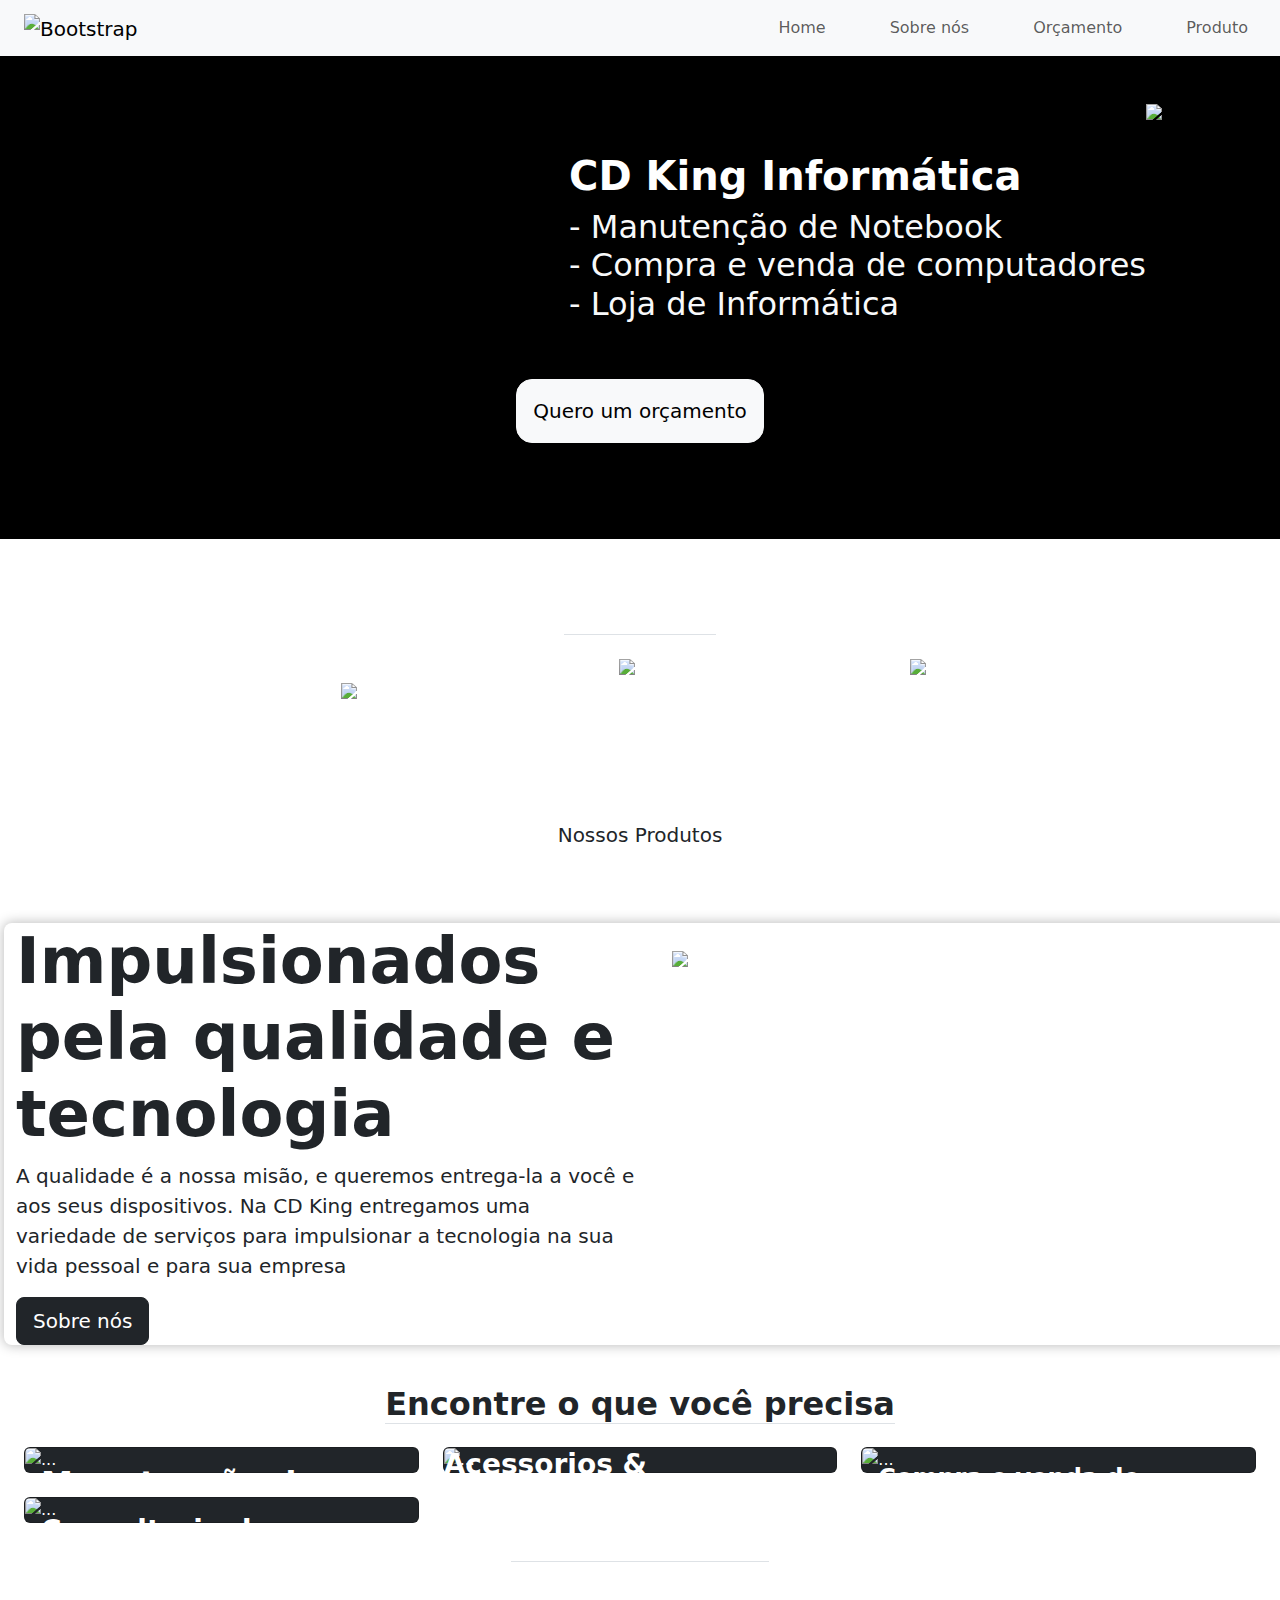
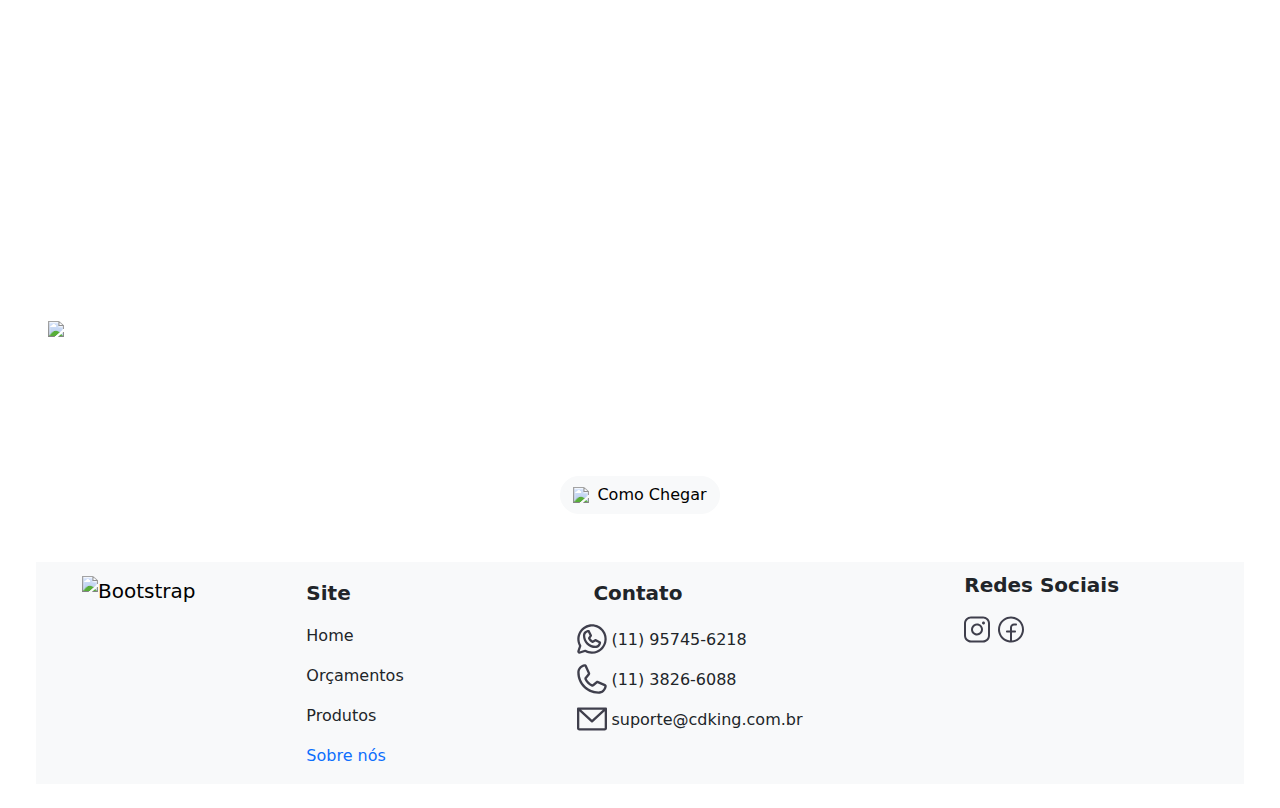
==== index.html @ e88d3cb9 "Ajustes Finos" ====
<!DOCTYPE html>
<html lang="pt-br">

<head>
  <meta charset="UTF-8" />
  <meta name="viewport" content="width=device-width, initial-scale=1.0" />
  <link rel="preconnect" href="https://fonts.googleapis.com" />
  <link rel="preconnect" href="https://fonts.gstatic.com" crossorigin />


  <meta name="author" content="AM2S Soluções em Tecnologia" />
  <meta name="robots" content="index, follow" />
  <meta name="description"
    content="Assistência técnica especializada, venda e troca de computadores, desktops, hardware e acessórios. Encontre a tecnologia que você precisa" />
  <title>CD King | Assistência Técnica e Venda de Computadores</title>

  <link href="https://fonts.googleapis.com/css2?family=Poppins:wght@300;400;600&display=swap" rel="stylesheet" />
  <link href="https://cdn.jsdelivr.net/npm/bootstrap@5.3.3/dist/css/bootstrap.min.css" rel="stylesheet"
    integrity="sha384-QWTKZyjpPEjISv5WaRU9OFeRpok6YctnYmDr5pNlyT2bRjXh0JMhjY6hW+ALEwIH" crossorigin="anonymous" />
  <link rel="stylesheet" href="styles.css" />
  <script type="application/ld+json">
      {
        "@context": "http://schema.org/",
        "@type": "LocalBusiness",
        "name": "CD King Informática",
        "image": "",
        "url": "www.cdking.com.br",
        "telephone": "(11) 95745-6218",
        "address": {
          "@type": "PostalAddress",
          "streetAddress": "R. Dr. Albuquerque Lins,1105",
          "addressLocality": "São Paulo",
          "addressRegion": "SP",
          "postalCode": " 01230-001",
          "addressCountry": "Brazil"
        },
        "openingHoursSpecification": [
          {
            "@type": "OpeningHoursSpecification",
            "dayOfWeek": [
              "Monday",
              "Tuesday",
              "Wednesday",
              "Thursday",
              "Friday"
            ],
            "opens": "08:00",
            "closes": "18:00"
          }
        ]
      }
    </script>
</head>

<body>
  <header>
    <nav class=" container-fluid navbar navbar-expand-lg bg-body-tertiary">
      <div class="container-fluid">
        <div class="container">
          <a class="navbar-brand" href="/">
            <img src="assets\header\Imagem3-1.webp" alt="Bootstrap" width="70" />
          </a>
        </div>
        <button class="navbar-toggler" type="button" data-bs-toggle="collapse" data-bs-target="#navbarNav"
          aria-controls="navbarNav" aria-expanded="false" aria-label="Toggle navigation">
          <span class="navbar-toggler-icon"></span>
        </button>
        <div class="collapse navbar-collapse container-fluid align-items-end justify-content-end" id="navbarNav">
          <ul class="navbar-nav gap-5">
            <li class="nav-item">
              <a class="nav-link" aria-current="page" href="/">Home</a>
            </li>
            <li class="nav-item">
              <a class="nav-link" href="/sobre">Sobre nós</a>
            </li>
            <li class="nav-item">
              <a class="nav-link" href="/orcamento">Orçamento</a>
            </li>
            <li class="nav-item">
              <a class="nav-link" href="/produto">Produto</a>
            </li>
          </ul>
        </div>
      </div>
    </nav>
  </header>
  <main class="container-fluid p-0">
    <div class="container-fluid bg-black opacity-70 p-0">
      <div id="initial-banner" class="bg-image container-fluid "
        style="background-image: url('assets/Home/BannerInicialHome/bannerInicial.webp');">
        <div class="container d-flex justify-content-center align-items-center flex-column text-white  p-5">
          <div class="d-flex ms-5 align-self-end">
            <div id="initial-banner-text" class="d-flex align-items-start flex-column mt-5 ">
              <h1 class="fw-bold"><strong>CD King Informática </strong></h1>
              <h2 class="text-light fw-light">
                - Manutenção de Notebook <br />
                - Compra e venda de computadores <br />
                - Loja de Informática
              </h2>
            </div>
            <img src="assets\Home\BannerInicialHome\Since.svg" class="img-fluid"></svg>
          </div>
          <button class="btn btn-light btn-lg p-3 rounded-4 m-5">Quero um orçamento</button>
        </div>
      </div>
    </div>
    <div id="banner-nossos-produtos" class="container-fluid bg-grey-base p-5">
      <div class="container-fluid d-flex flex-column gap-4 align-items-center justify-content-center">
        <div class="container d-flex align-items-center justify-content-center">
          <div class="border-red border-bottom  ">
            <h2 class="fw-bold text-white">Serviços</h2>
          </div>
        </div>
        <div class="container w-75 d-flex align-items-end justify-content-around">
          <div class="card-size text-center">
            <img src="/assets/Home/Servicos/Computador.webp" class=" img-fluid mb-4">
            <p class="text-white">Manutenção de computadores e desktops </p>
          </div>
          <div class="card-size text-center">
            <img src="/assets/Home/Servicos/Sacola.svg" class="img-fluid mb-4">
            <p class="mt-4 text-white">Compra e venda de computadores e desktops</p>
          </div>
          <div class="card-size text-center">
            <img src="/assets/Home/Servicos/Livro.svg" class="img-fluid mb-4 ">
            <p class="mt-4 text-white">Compra e venda de computadores e desktops</p>
          </div>
        </div>
        <button class="btn custom-btn-primary btn-lg">Nossos Produtos</button>
      </div>
    </div>
    <div class="container-fluid p-3 pe-0">
      <div class="row rounded-3 " style="box-shadow:0px 0px 11.4px 1px rgba(0, 0, 0, 0.25);">
        <div class="col-6 align-content-center">
          <h2 class="fw-bold display-3">Impulsionados pela <strong class="color-red">qualidade</strong> e <strong
              class="color-red">tecnologia</strong></h2>
          <p class="fs-5">A qualidade é a nossa misão, e queremos entrega-la a você e aos seus dispositivos. Na CD King
            entregamos uma variedade de serviços para impulsionar a tecnologia na sua vida pessoal e para sua empresa
          </p>
          <button class="btn btn-dark rounded-3 btn-lg">Sobre nós</button>
        </div>
        <div class="col-6">
          <div class="container pt-4 pb-4 pe-0">
            <img class="img-fluid" src="assets\Home\ImpulsionadosBanner\Banner2Picture.png" />
          </div>
        </div>
      </div>
    </div>

    <div class="container-fluid p-4">
      <div class="row justify-content-center">
        <div class="col mx-auto align-self-center text-center ">
          <h2 class="fw-bold text-dark border-red border-bottom d-inline ">Encontre o que você precisa</h2>
        </div>
      </div>
      <div class="row row-cols-3 mt-4">

        <div class="col-4">
          <div class="card text-bg-dark">
            <img src="assets/Home/EncontreServico/Rectangle-3.webp" class="card-img " alt="...">
            <div class="card-img-overlay">
              <h5 class="card-title fs-2 fw-bold">Manutenção de notebook & Desktops</h5>
            </div>
          </div>
        </div>
        <div class="col-4">
          <div class="card text-bg-dark">
            <img src="assets/Home/EncontreServico/Rectangle-4.webp" class="card-img" alt="...">
            <div class="card-img-overlay align-content-center p-0">
              <h5 class="card-title fs-3 fw-bold color-red">Acessorios & Supimentos</h5>
            </div>
          </div>
        </div>
        <div class="col-4">
          <div class="card text-bg-dark">
            <img src="assets/Home/EncontreServico/Rectangle-5.webp" class="card-img" alt="...">
            <div class="card-img-overlay">
              <div class="card-img-overlay w-75">
                <h5 class="card-title fs-4 fw-bold">Compra e venda de Notebooks &
                  Desktops </h5>
              </div>
            </div>
          </div>
        </div>
        <div class="col-4 mt-4">
          <div class="card text-bg-dark">
            <img src="assets/Home/EncontreServico/Rectangle-6.webp" class="card-img" alt="...">
            <div class="card-img-overlay">
              <div class="card-img-overlay">
                <h5 class="card-title fs-3 fw-bold">Consultoria de tecnologia</h5>
              </div>
            </div>
          </div>
        </div>
      </div>
      <div class="container-fluid bg-grey-base">
        <div class="row justify-content-center">
          <div class="col-12 mx-auto align-self-center text-center ">
            <h2 class="fw-bold text-white border-red border-bottom d-inline ">Onde Estamos</h2>
          </div>
          <div class="row mt-5 ">
            <div class="col align-content-center">
              <h5 class="text-white display-6 fw-semibold">R. Dr. Albuquerque Lins, 1105 - Higienópolis
                São Paulo - SP, 01230-00</h5>
              <p class="text-white fw-semibold ">Referência: Na frente da academia Competition</p>
              <div class="d-inline-flex align-items-center justify-items-center text-center">
                <img class="img-fluid" src="assets/Home/OndeEstamos/Vector.svg" />
                <p class="text-white m-auto ms-2 fw-semibold">Temos vagas para <strong class=" color-red">Estacionamento</strong>
                </p>
              </div>
            </div>
            <div class="col d-flex align-content-center justify-content-center map-responsive">
              <iframe
                  src="https://www.google.com/maps/embed?pb=!1m18!1m12!1m3!1d3657.799441128993!2d-46.66061112627957!3d-23.53971486079417!2m3!1f0!2f0!3f0!3m2!1i1024!2i768!4f13.1!3m3!1m2!1s0x94ce583c5328af01%3A0x19d1686265028795!2sCD%20King%20Informatica!5e0!3m2!1spt-BR!2sbr!4v1716839564352!5m2!1spt-BR!2sbr"
                  width="600" height="450" style="border:0;" allowfullscreen="" loading="lazy"
                  referrerpolicy="no-referrer-when-downgrade"></iframe>
            </div>
          </div>
          <div class="row mt-3">
            <div class="col d-flex align-content-center justify-content-center mb-5">
              <button class="btn btn-light rounded-5 "> 
                <img class="me-2 img-fluid" src="assets/Home/OndeEstamos/pngwing 1.svg"/>Como Chegar</button>
            </div>
          </div>
        </div>
      </div>
      <footer class="container-fluid">
        <nav class=" container-fluid navbar navbar-expand-lg bg-body-tertiary">
          <div class="container-fluid">
            <div class="container d-flex">
              <a class="navbar-brand" href="/">
                <img class="img-fluid" src="assets\header\Imagem3-1.webp" alt="Bootstrap" width="200" />
              </a>
              <ul class="nav flex-column mx-auto">
                <li class="nav-item">
                  <a class="nav-link disabled fw-bold fs-5 text-dark" aria-current="page">Site</a>
                </li>
                <li class="nav-item">
                  <a class="nav-link  text-dark" aria-current="page" href="#">Home</a>
                </li>
                <li class="nav-item">
                  <a class="nav-link text-dark" href="#">Orçamentos</a>
                </li>
                <li class="nav-item">
                  <a class="nav-link text-dark" href="#">Produtos</a>
                </li>
                <li class="nav-item">
                  <a class="nav-link " aria-disabled="true">Sobre nós</a>
                </li>
              </ul>
              <ul class="nav flex-column mx-auto">
                <li class="nav-item">
                  <a class="nav-link disabled fw-bold fs-5 text-dark" aria-current="page">Contato</a>
                </li>
                <li class="nav-item text-start d-flex mt-2">
                  <svg width="30" height="30" viewBox="0 0 56 57" fill="none" xmlns="http://www.w3.org/2000/svg">
                    <path d="M44.0511 33.0338L35.4349 28.7262C35.0957 28.5572 34.718 28.4806 34.3398 28.5043C33.9616 28.5279 33.5963 28.6509 33.2808 28.8608L29.3255 31.4992C27.5097 30.5012 26.0155 29.0071 25.0174 27.1915L27.6561 23.2365C27.866 22.9211 27.989 22.5559 28.0126 22.1777C28.0363 21.7995 27.9597 21.4218 27.7907 21.0827L23.4826 12.4673C23.304 12.1067 23.028 11.8034 22.6859 11.5916C22.3437 11.3799 21.949 11.2682 21.5466 11.2692C18.6902 11.2692 15.9507 12.4038 13.9309 14.4235C11.9111 16.4431 10.7764 19.1823 10.7764 22.0385C10.7835 28.3199 13.2822 34.342 17.7242 38.7836C22.1663 43.2252 28.189 45.7236 34.471 45.7308C35.8853 45.7308 37.2859 45.4522 38.5926 44.911C39.8993 44.3698 41.0866 43.5766 42.0867 42.5765C43.0868 41.5765 43.8801 40.3893 44.4214 39.0827C44.9626 37.7762 45.2412 36.3758 45.2412 34.9615C45.2415 34.5614 45.1303 34.1691 44.9201 33.8286C44.7099 33.4881 44.409 33.2129 44.0511 33.0338ZM34.471 41.4231C29.3311 41.4174 24.4034 39.3732 20.7689 35.7392C17.1345 32.1051 15.0902 27.1778 15.0845 22.0385C15.0841 20.5446 15.6014 19.0967 16.5483 17.9412C17.4953 16.7857 18.8134 15.994 20.2784 15.7008L23.3695 21.8931L20.7389 25.8077C20.5423 26.1025 20.4215 26.4413 20.3872 26.794C20.3529 27.1467 20.4062 27.5024 20.5423 27.8296C22.0835 31.4922 24.9975 34.4059 28.6604 35.9469C28.9886 36.0891 29.347 36.1472 29.7034 36.1162C30.0597 36.0852 30.4027 35.966 30.7014 35.7692L34.6352 33.1469L40.8281 36.2377C40.5326 37.7042 39.7374 39.0228 38.578 39.9685C37.4187 40.9141 35.9671 41.4282 34.471 41.4231ZM28.0088 0.500001C23.1742 0.498946 18.4217 1.74947 14.2138 4.12985C10.006 6.51023 6.48617 9.93937 3.99696 14.0835C1.50775 18.2276 0.133959 22.9456 0.00931074 27.7781C-0.115338 32.6106 1.0134 37.3931 3.28566 41.66L0.229595 50.8273C-0.0235474 51.5863 -0.0602843 52.4008 0.123502 53.1795C0.307289 53.9582 0.704336 54.6703 1.27014 55.2361C1.83595 55.8018 2.54815 56.1989 3.32693 56.3826C4.1057 56.5664 4.92028 56.5297 5.67935 56.2765L14.8475 53.2208C18.603 55.2181 22.7643 56.3336 27.0153 56.4828C31.2664 56.6319 35.4956 55.8108 39.3818 54.0816C43.2681 52.3524 46.7094 49.7607 49.4443 46.5031C52.1793 43.2456 54.1362 39.4079 55.1664 35.2812C56.1965 31.1546 56.273 26.8475 55.3899 22.6869C54.5067 18.5263 52.6873 14.6215 50.0696 11.269C47.4519 7.91649 44.1048 5.20432 40.2823 3.33838C36.4599 1.47243 32.2625 0.501745 28.0088 0.500001ZM28.0088 52.1923C23.8433 52.1951 19.751 51.0983 16.1454 49.0127C15.8814 48.8596 15.5879 48.7644 15.2843 48.7333C14.9807 48.7022 14.674 48.7359 14.3844 48.8323L4.31422 52.1923L7.67185 42.1231C7.76863 41.8337 7.80284 41.5271 7.7722 41.2236C7.74157 40.9201 7.64679 40.6265 7.49414 40.3623C4.88227 35.8471 3.83362 30.5962 4.51085 25.4242C5.18809 20.2522 7.55336 15.4483 11.2397 11.7576C14.9261 8.06691 19.7275 5.6958 24.8991 5.0121C30.0708 4.3284 35.3235 5.37032 39.8424 7.97623C44.3614 10.5821 47.894 14.6064 49.8922 19.4246C51.8905 24.2429 52.2426 29.5859 50.8941 34.6247C49.5455 39.6635 46.5717 44.1165 42.4338 47.2929C38.296 50.4693 33.2254 52.1915 28.0088 52.1923Z" fill="#3F3F4C"/>
                    </svg>
                  <a class="nav-link text-dark p-1 " aria-current="page" href="#">
                      (11) 95745-6218                     
                  </a>
                </li>
                <li class="nav-item text-start d-flex mt-2">
                  <svg width="30" height="30" viewBox="0 0 56 57" fill="none" xmlns="http://www.w3.org/2000/svg">
                    <path d="M53.304 38.1485L40.1131 32.2377L40.0767 32.2209C39.3919 31.928 38.6449 31.8104 37.9032 31.8789C37.1616 31.9473 36.4487 32.1996 35.8291 32.6129C35.7561 32.661 35.686 32.7134 35.6191 32.7697L28.8038 38.5797C24.4862 36.4825 20.0286 32.0585 17.9314 27.7968L23.7498 20.878C23.8058 20.808 23.859 20.738 23.9094 20.6624C24.3138 20.0444 24.5592 19.3361 24.6236 18.6004C24.6881 17.8647 24.5697 17.1244 24.279 16.4455V16.4119L18.3514 3.19865C17.967 2.31179 17.3062 1.573 16.4675 1.09259C15.6288 0.612168 14.6572 0.415883 13.6977 0.533034C9.90361 1.0323 6.42097 2.8956 3.90027 5.77494C1.37956 8.65427 -0.00683466 12.3527 2.53364e-05 16.1795C2.53364e-05 38.4117 18.0882 56.4998 40.3203 56.4998C44.1471 56.5067 47.8456 55.1203 50.7249 52.5996C53.6043 50.0789 55.4676 46.5962 55.9668 42.8021C56.0842 41.843 55.8883 40.8717 55.4084 40.033C54.9285 39.1943 54.1903 38.5333 53.304 38.1485ZM40.3203 52.0198C30.8181 52.0094 21.708 48.2301 14.9889 41.511C8.26978 34.7919 4.49043 25.6818 4.48006 16.1795C4.46952 13.4453 5.45461 10.8007 7.25134 8.73963C9.04807 6.67857 11.5336 5.34197 14.2437 4.97947C14.2426 4.99064 14.2426 5.00189 14.2437 5.01307L20.1238 18.1732L14.3361 25.1004C14.2774 25.168 14.224 25.2401 14.1765 25.316C13.7552 25.9626 13.508 26.707 13.4589 27.4772C13.4099 28.2474 13.5606 29.0172 13.8965 29.712C16.4333 34.9005 21.661 40.0889 26.9054 42.6229C27.6053 42.9557 28.3796 43.1012 29.1526 43.0453C29.9255 42.9893 30.6708 42.7338 31.3154 42.3037C31.3873 42.2553 31.4565 42.203 31.5227 42.1469L38.3295 36.3397L51.4896 42.2337C51.4896 42.2337 51.512 42.2337 51.5204 42.2337C51.1623 44.9477 49.8277 47.4382 47.7663 49.2394C45.7048 51.0406 43.0578 52.029 40.3203 52.0198Z" fill="#3F3F4C"/>
                    </svg>
                    
                  <a class="nav-link text-dark p-1 " aria-current="page" href="#">
                    (11) 3826-6088                     
                  </a>
                </li>
                <li class="nav-item text-start d-flex mt-2">
                  <svg width="30" height="30" viewBox="0 0 56 45" fill="none" xmlns="http://www.w3.org/2000/svg">
                    <path d="M53.8462 0.961426H2.15385C1.58261 0.961426 1.03477 1.18835 0.630847 1.59227C0.226922 1.9962 0 2.54404 0 3.11527V39.7307C0 40.8731 0.453845 41.9688 1.26169 42.7767C2.06954 43.5845 3.16522 44.0384 4.30769 44.0384H51.6923C52.8348 44.0384 53.9305 43.5845 54.7383 42.7767C55.5462 41.9688 56 40.8731 56 39.7307V3.11527C56 2.54404 55.7731 1.9962 55.3692 1.59227C54.9652 1.18835 54.4174 0.961426 53.8462 0.961426ZM48.3081 5.26912L28 23.8864L7.69192 5.26912H48.3081ZM51.6923 39.7307H4.30769V8.01258L26.5435 28.396C26.9408 28.7608 27.4606 28.9632 28 28.9632C28.5394 28.9632 29.0592 28.7608 29.4565 28.396L51.6923 8.01258V39.7307Z" fill="#3F3F4C"/>
                    </svg>
                  <a class="nav-link text-dark p-1 " aria-current="page" href="#">
                    suporte@cdking.com.br                     
                  </a>
                </li>
              </ul>
              <div class="mx-auto">
                <p class="fw-bold fs-5 text-dark ">Redes Sociais</p>
                <div class="d-flex gap-2">
                  <svg width="26" height="27" viewBox="0 0 26 27" fill="none" xmlns="http://www.w3.org/2000/svg">
                    <path d="M13 7.5C11.8133 7.5 10.6533 7.85189 9.66658 8.51118C8.67988 9.17047 7.91085 10.1075 7.45672 11.2039C7.0026 12.3003 6.88378 13.5067 7.11529 14.6705C7.3468 15.8344 7.91824 16.9035 8.75736 17.7426C9.59647 18.5818 10.6656 19.1532 11.8295 19.3847C12.9933 19.6162 14.1997 19.4974 15.2961 19.0433C16.3925 18.5892 17.3295 17.8201 17.9888 16.8334C18.6481 15.8467 19 14.6867 19 13.5C18.9983 11.9092 18.3657 10.384 17.2408 9.25919C16.116 8.13433 14.5908 7.50165 13 7.5ZM13 17.5C12.2089 17.5 11.4355 17.2654 10.7777 16.8259C10.1199 16.3864 9.60723 15.7616 9.30448 15.0307C9.00173 14.2998 8.92252 13.4956 9.07686 12.7196C9.2312 11.9437 9.61216 11.231 10.1716 10.6716C10.731 10.1122 11.4437 9.7312 12.2196 9.57686C12.9956 9.42252 13.7998 9.50173 14.5307 9.80448C15.2616 10.1072 15.8864 10.6199 16.3259 11.2777C16.7654 11.9355 17 12.7089 17 13.5C17 14.5609 16.5786 15.5783 15.8284 16.3284C15.0783 17.0786 14.0609 17.5 13 17.5ZM19 0.5H7C5.14409 0.501985 3.36477 1.24012 2.05245 2.55245C0.740121 3.86477 0.00198528 5.64409 0 7.5V19.5C0.00198528 21.3559 0.740121 23.1352 2.05245 24.4476C3.36477 25.7599 5.14409 26.498 7 26.5H19C20.8559 26.498 22.6352 25.7599 23.9476 24.4476C25.2599 23.1352 25.998 21.3559 26 19.5V7.5C25.998 5.64409 25.2599 3.86477 23.9476 2.55245C22.6352 1.24012 20.8559 0.501985 19 0.5ZM24 19.5C24 20.8261 23.4732 22.0979 22.5355 23.0355C21.5979 23.9732 20.3261 24.5 19 24.5H7C5.67392 24.5 4.40215 23.9732 3.46447 23.0355C2.52678 22.0979 2 20.8261 2 19.5V7.5C2 6.17392 2.52678 4.90215 3.46447 3.96447C4.40215 3.02678 5.67392 2.5 7 2.5H19C20.3261 2.5 21.5979 3.02678 22.5355 3.96447C23.4732 4.90215 24 6.17392 24 7.5V19.5ZM21 7C21 7.29667 20.912 7.58668 20.7472 7.83335C20.5824 8.08003 20.3481 8.27229 20.074 8.38582C19.7999 8.49935 19.4983 8.52906 19.2074 8.47118C18.9164 8.4133 18.6491 8.27044 18.4393 8.06066C18.2296 7.85088 18.0867 7.58361 18.0288 7.29264C17.9709 7.00166 18.0007 6.70006 18.1142 6.42597C18.2277 6.15189 18.42 5.91762 18.6666 5.7528C18.9133 5.58797 19.2033 5.5 19.5 5.5C19.8978 5.5 20.2794 5.65804 20.5607 5.93934C20.842 6.22064 21 6.60218 21 7Z" fill="#3F3F4C"/>
                    </svg>
                    <svg width="26" height="27" viewBox="0 0 26 27" fill="none" xmlns="http://www.w3.org/2000/svg">
                      <path d="M13 0.5C10.4288 0.5 7.91543 1.26244 5.77759 2.6909C3.63975 4.11935 1.97351 6.14968 0.989572 8.52512C0.0056327 10.9006 -0.251811 13.5144 0.249797 16.0362C0.751405 18.5579 1.98953 20.8743 3.80762 22.6924C5.6257 24.5105 7.94208 25.7486 10.4638 26.2502C12.9856 26.7518 15.5995 26.4944 17.9749 25.5104C20.3503 24.5265 22.3807 22.8603 23.8091 20.7224C25.2376 18.5846 26 16.0712 26 13.5C25.9964 10.0533 24.6256 6.74882 22.1884 4.31163C19.7512 1.87445 16.4467 0.50364 13 0.5ZM14 24.4538V16.5H17C17.2652 16.5 17.5196 16.3946 17.7071 16.2071C17.8946 16.0196 18 15.7652 18 15.5C18 15.2348 17.8946 14.9804 17.7071 14.7929C17.5196 14.6054 17.2652 14.5 17 14.5H14V11.5C14 10.9696 14.2107 10.4609 14.5858 10.0858C14.9609 9.71071 15.4696 9.5 16 9.5H18C18.2652 9.5 18.5196 9.39464 18.7071 9.20711C18.8946 9.01957 19 8.76522 19 8.5C19 8.23478 18.8946 7.98043 18.7071 7.79289C18.5196 7.60536 18.2652 7.5 18 7.5H16C14.9391 7.5 13.9217 7.92143 13.1716 8.67157C12.4214 9.42172 12 10.4391 12 11.5V14.5H9.00001C8.73479 14.5 8.48044 14.6054 8.2929 14.7929C8.10536 14.9804 8.00001 15.2348 8.00001 15.5C8.00001 15.7652 8.10536 16.0196 8.2929 16.2071C8.48044 16.3946 8.73479 16.5 9.00001 16.5H12V24.4538C9.181 24.1964 6.56971 22.8622 4.7093 20.7287C2.8489 18.5952 1.8826 15.8266 2.0114 12.9988C2.1402 10.171 3.35419 7.50169 5.40085 5.54613C7.44751 3.59057 10.1693 2.4993 13 2.4993C15.8307 2.4993 18.5525 3.59057 20.5992 5.54613C22.6458 7.50169 23.8598 10.171 23.9886 12.9988C24.1174 15.8266 23.1511 18.5952 21.2907 20.7287C19.4303 22.8622 16.819 24.1964 14 24.4538Z" fill="#3F3F4C"/>
                      </svg>
                      
                  
                </div>
              </div>
            </div>
      </footer>
  </main>
  <script src="https://cdn.jsdelivr.net/npm/bootstrap@5.3.3/dist/js/bootstrap.bundle.min.js"
    integrity="sha384-YvpcrYf0tY3lHB60NNkmXc5s9fDVZLESaAA55NDzOxhy9GkcIdslK1eN7N6jIeHz"
    crossorigin="anonymous"></script>
</body>

</html>
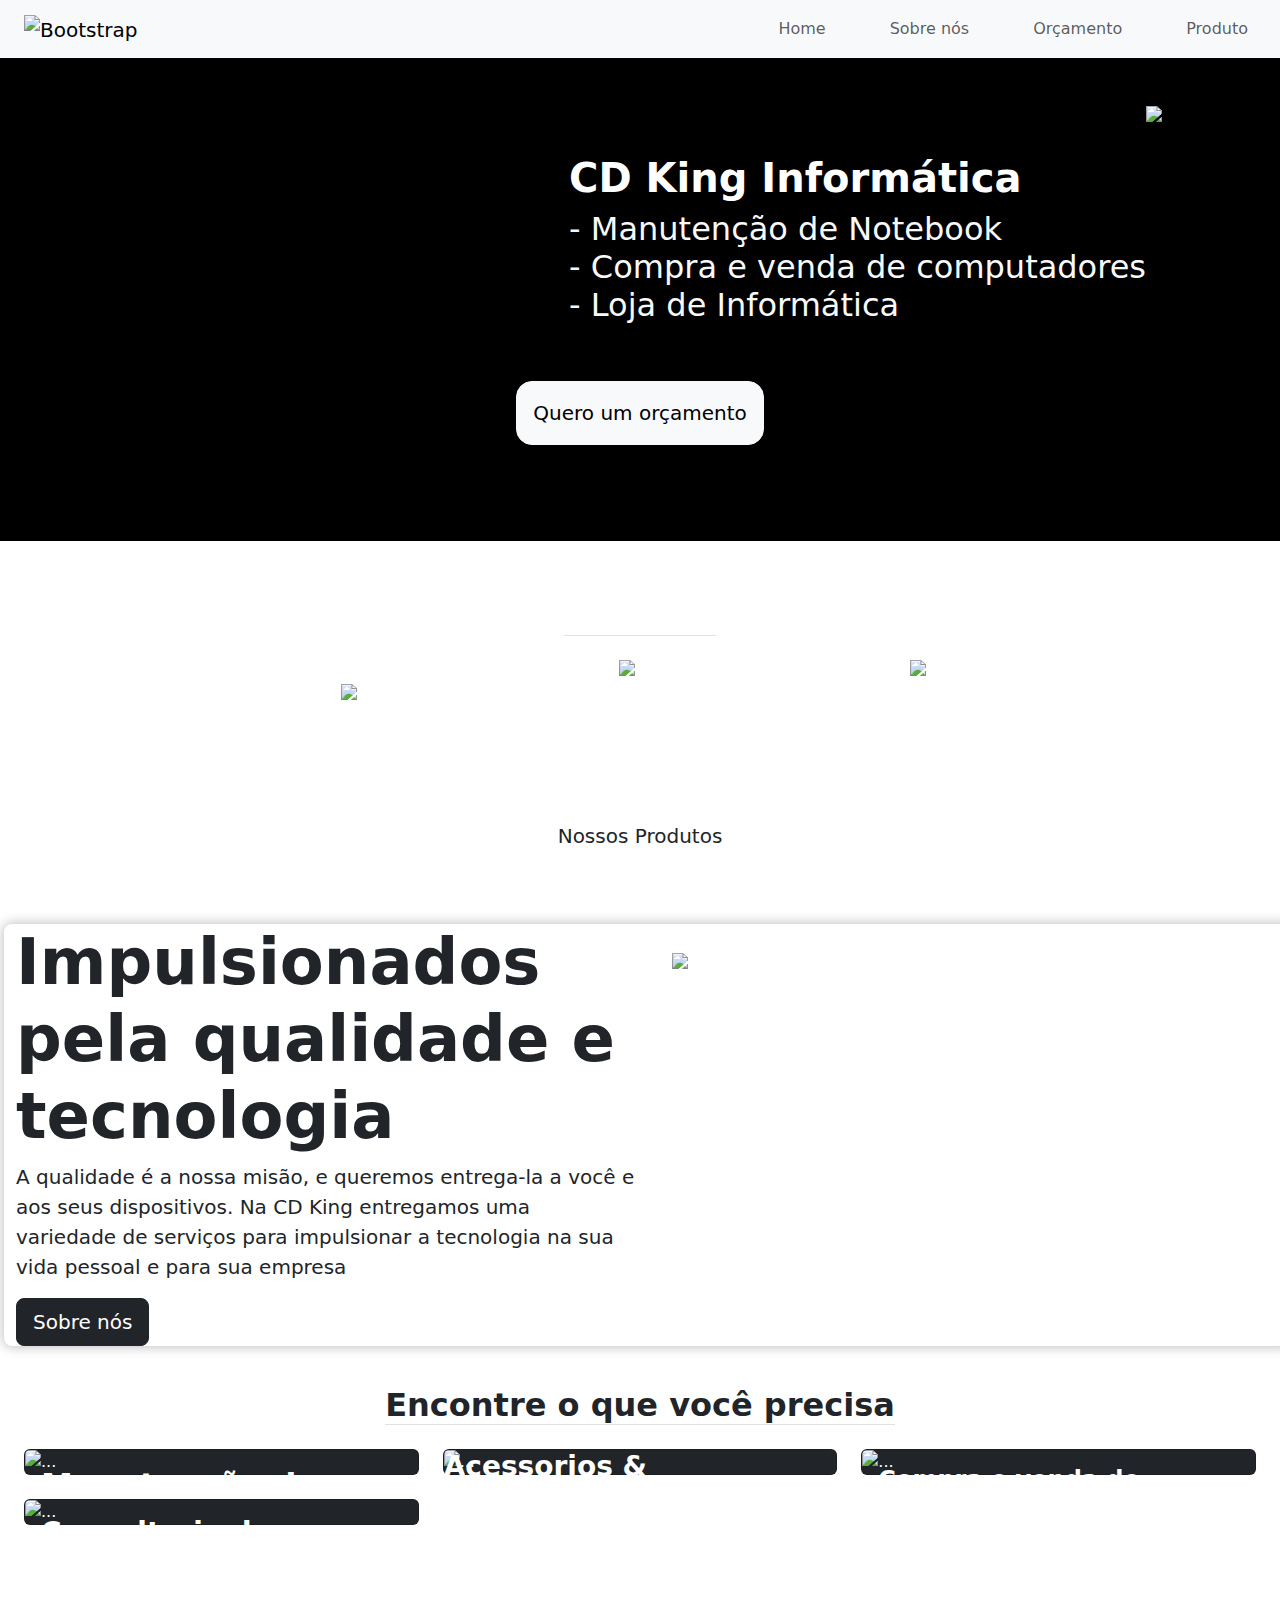
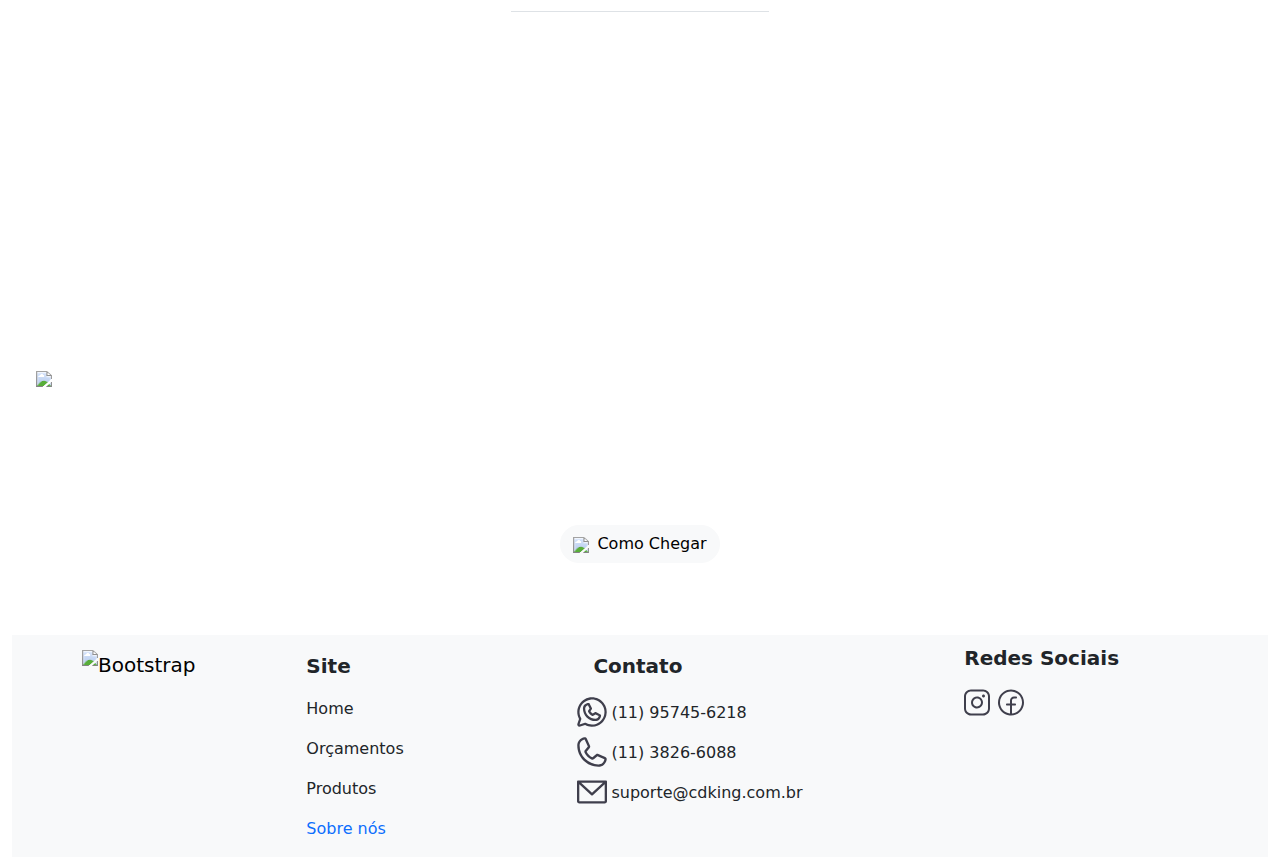
==== commit 690c3411: "Finalização Home Page" ====
--- a/index.html
+++ b/index.html
@@ -55,16 +55,17 @@
 <body>
   <header>
     <nav class=" container-fluid navbar navbar-expand-lg bg-body-tertiary">
-      <div class="container-fluid">
-        <div class="container">
+      <div class="container-fluid ">
+        <div class="container d-flex">
           <a class="navbar-brand" href="/">
             <img src="assets\header\Imagem3-1.webp" alt="Bootstrap" width="70" />
           </a>
-        </div>
-        <button class="navbar-toggler" type="button" data-bs-toggle="collapse" data-bs-target="#navbarNav"
+          <button class="navbar-toggler ms-auto" type="button" data-bs-toggle="collapse" data-bs-target="#navbarNav"
           aria-controls="navbarNav" aria-expanded="false" aria-label="Toggle navigation">
           <span class="navbar-toggler-icon"></span>
         </button>
+        </div>
+      
         <div class="collapse navbar-collapse container-fluid align-items-end justify-content-end" id="navbarNav">
           <ul class="navbar-nav gap-5">
             <li class="nav-item">
@@ -192,7 +193,8 @@
           </div>
         </div>
       </div>
-      <div class="container-fluid bg-grey-base">
+      </div>
+      <div class="container-fluid bg-grey-base p-4">
         <div class="row justify-content-center">
           <div class="col-12 mx-auto align-self-center text-center ">
             <h2 class="fw-bold text-white border-red border-bottom d-inline ">Onde Estamos</h2>
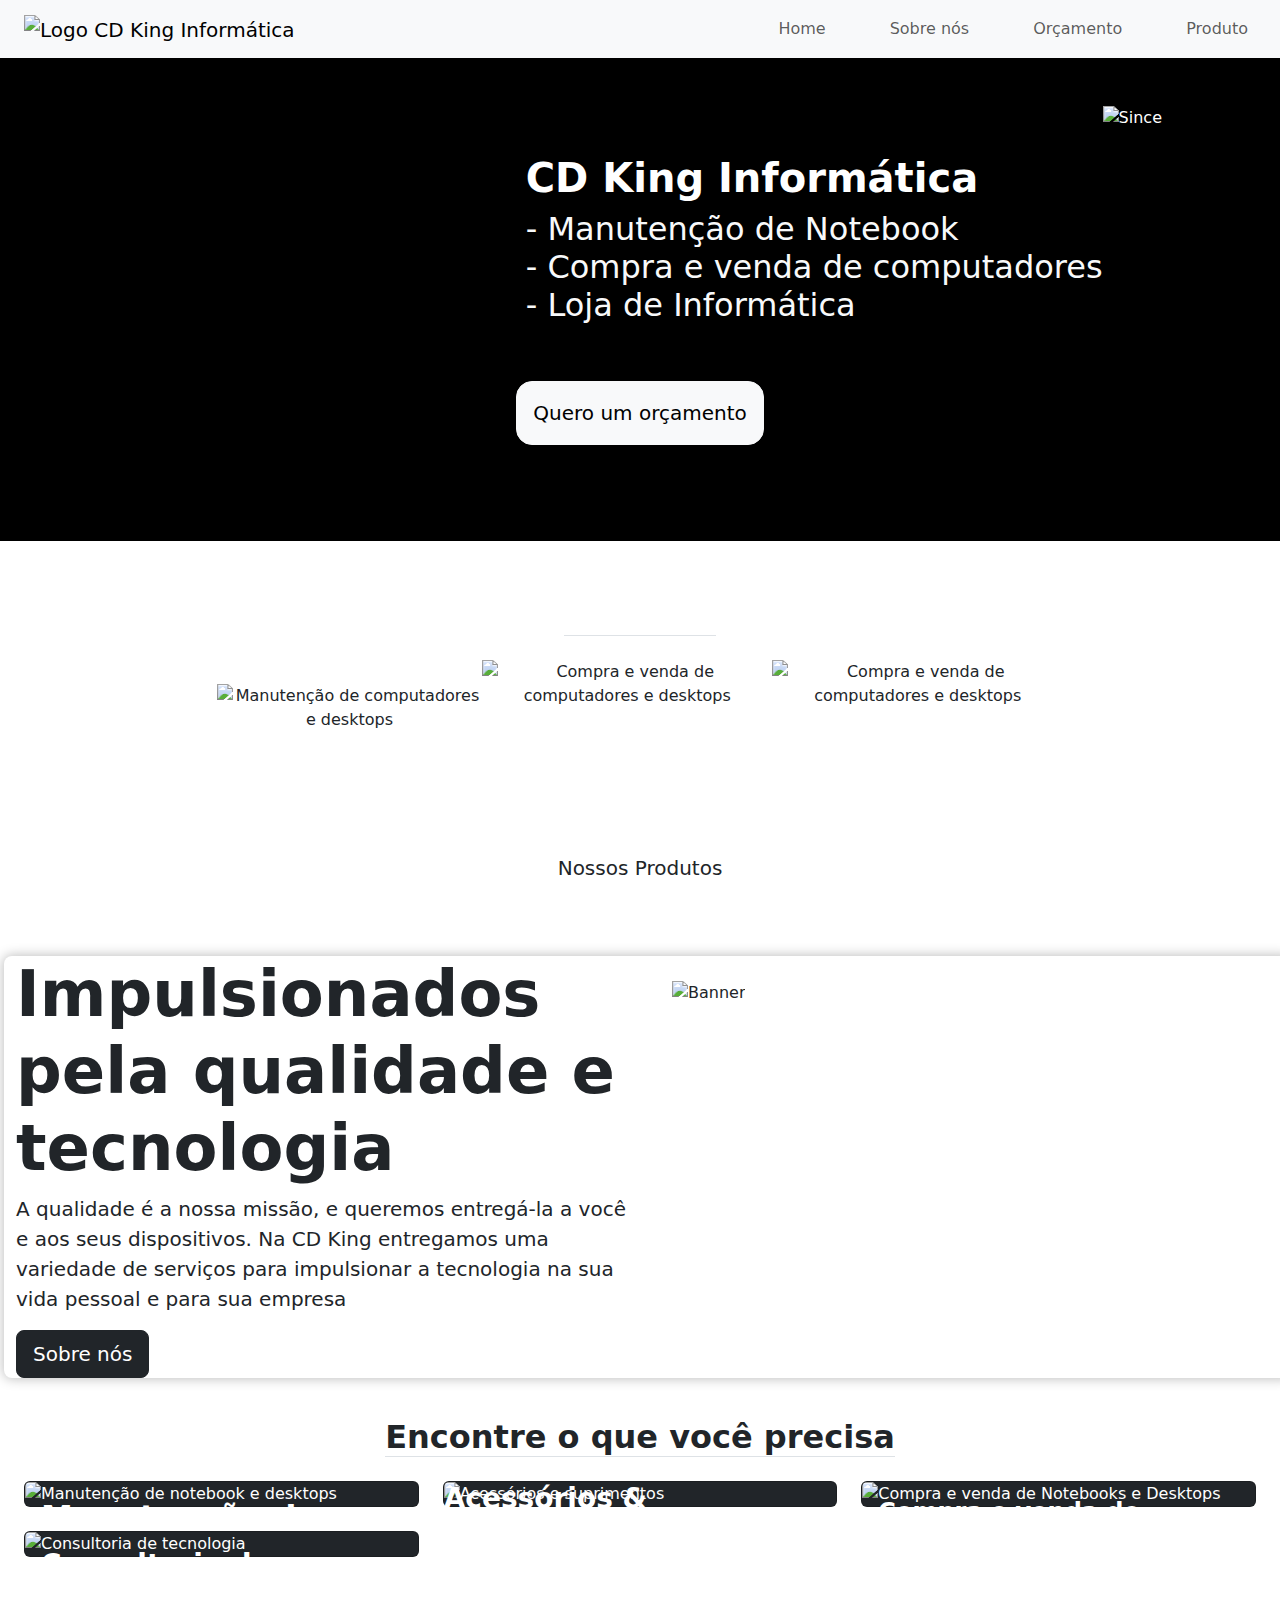
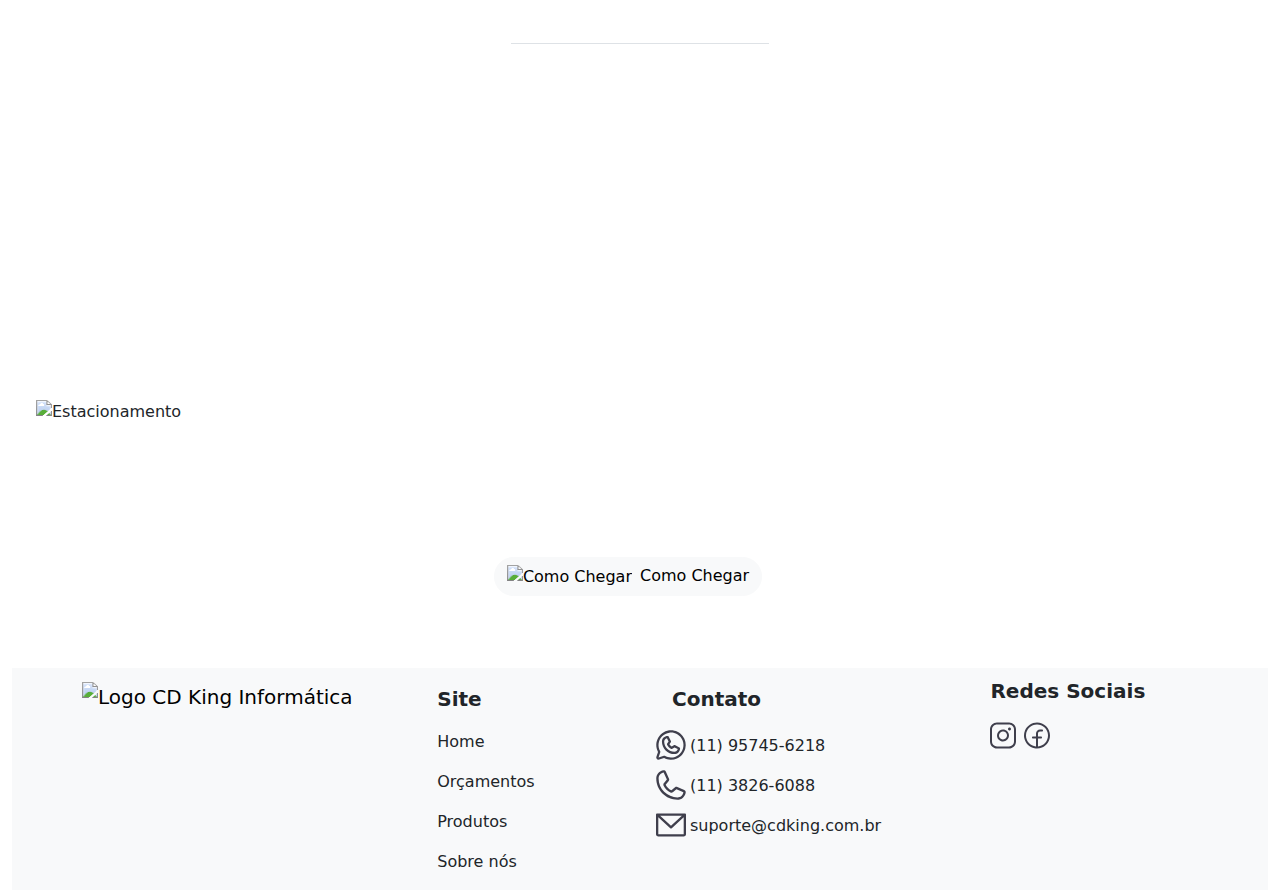
==== commit f94a1e43: "Ajustes de SEO" ====
--- a/index.html
+++ b/index.html
@@ -1,267 +1,287 @@
 <!DOCTYPE html>
-<html lang="pt-br">
+<html lang="pt-BR">
 
 <head>
-  <meta charset="UTF-8" />
-  <meta name="viewport" content="width=device-width, initial-scale=1.0" />
-  <link rel="preconnect" href="https://fonts.googleapis.com" />
-  <link rel="preconnect" href="https://fonts.gstatic.com" crossorigin />
-
-
-  <meta name="author" content="AM2S Soluções em Tecnologia" />
-  <meta name="robots" content="index, follow" />
-  <meta name="description"
-    content="Assistência técnica especializada, venda e troca de computadores, desktops, hardware e acessórios. Encontre a tecnologia que você precisa" />
-  <title>CD King | Assistência Técnica e Venda de Computadores</title>
-
-  <link href="https://fonts.googleapis.com/css2?family=Poppins:wght@300;400;600&display=swap" rel="stylesheet" />
-  <link href="https://cdn.jsdelivr.net/npm/bootstrap@5.3.3/dist/css/bootstrap.min.css" rel="stylesheet"
-    integrity="sha384-QWTKZyjpPEjISv5WaRU9OFeRpok6YctnYmDr5pNlyT2bRjXh0JMhjY6hW+ALEwIH" crossorigin="anonymous" />
-  <link rel="stylesheet" href="styles.css" />
-  <script type="application/ld+json">
-      {
-        "@context": "http://schema.org/",
-        "@type": "LocalBusiness",
-        "name": "CD King Informática",
-        "image": "",
-        "url": "www.cdking.com.br",
-        "telephone": "(11) 95745-6218",
-        "address": {
-          "@type": "PostalAddress",
-          "streetAddress": "R. Dr. Albuquerque Lins,1105",
-          "addressLocality": "São Paulo",
-          "addressRegion": "SP",
-          "postalCode": " 01230-001",
-          "addressCountry": "Brazil"
-        },
-        "openingHoursSpecification": [
-          {
-            "@type": "OpeningHoursSpecification",
-            "dayOfWeek": [
-              "Monday",
-              "Tuesday",
-              "Wednesday",
-              "Thursday",
-              "Friday"
-            ],
-            "opens": "08:00",
-            "closes": "18:00"
-          }
-        ]
-      }
+    <meta charset="UTF-8" />
+    <meta name="viewport" content="width=device-width, initial-scale=1.0" />
+    <meta name="author" content="AM2S Soluções em Tecnologia" />
+    <meta name="robots" content="index, follow" />
+    <meta name="description"
+        content="Assistência técnica especializada, venda e troca de computadores, desktops, hardware e acessórios. Encontre a tecnologia que você precisa" />
+    <meta name="keywords" content="assistência técnica, venda de computadores, troca de computadores, desktops, hardware, acessórios, CD King Informática" />
+    <title>CD King | Assistência Técnica e Venda de Computadores</title>
+
+    <!-- Open Graph Tags -->
+    <meta property="og:title" content="CD King | Assistência Técnica e Venda de Computadores" />
+    <meta property="og:description"
+        content="Assistência técnica especializada, venda e troca de computadores, desktops, hardware e acessórios. Encontre a tecnologia que você precisa" />
+    <meta property="og:type" content="website" />
+    <meta property="og:url" content="https://www.cdking.com.br" />
+    <meta property="og:image" content="https://www.cdking.com.br/assets/logo.png" />
+
+    <!-- Twitter Card Tags -->
+    <meta name="twitter:card" content="summary_large_image" />
+    <meta name="twitter:title" content="CD King | Assistência Técnica e Venda de Computadores" />
+    <meta name="twitter:description"
+        content="Assistência técnica especializada, venda e troca de computadores, desktops, hardware e acessórios. Encontre a tecnologia que você precisa" />
+    <meta name="twitter:image" content="https://www.cdking.com.br/assets/logo.png" />
+
+    <link rel="preconnect" href="https://fonts.googleapis.com" />
+    <link rel="preconnect" href="https://fonts.gstatic.com" crossorigin />
+    <link href="https://fonts.googleapis.com/css2?family=Poppins:wght@300;400;600&display=swap" rel="stylesheet" />
+    <link href="https://cdn.jsdelivr.net/npm/bootstrap@5.3.3/dist/css/bootstrap.min.css" rel="stylesheet"
+        integrity="sha384-QWTKZyjpPEjISv5WaRU9OFeRpok6YctnYmDr5pNlyT2bRjXh0JMhjY6hW+ALEwIH" crossorigin="anonymous" />
+    <link rel="stylesheet" href="styles.css" />
+
+    <script type="application/ld+json">
+        {
+          "@context": "http://schema.org/",
+          "@type": "LocalBusiness",
+          "name": "CD King Informática",
+          "image": "https://www.cdking.com.br/assets/logo.png",
+          "url": "https://www.cdking.com.br",
+          "telephone": "(11) 95745-6218",
+          "address": {
+            "@type": "PostalAddress",
+            "streetAddress": "R. Dr. Albuquerque Lins,1105",
+            "addressLocality": "São Paulo",
+            "addressRegion": "SP",
+            "postalCode": "01230-001",
+            "addressCountry": "BR"
+          },
+          "openingHoursSpecification": [
+            {
+              "@type": "OpeningHoursSpecification",
+              "dayOfWeek": [
+                "Monday",
+                "Tuesday",
+                "Wednesday",
+                "Thursday",
+                "Friday"
+              ],
+              "opens": "08:00",
+              "closes": "18:00"
+            }
+          ]
+        }
     </script>
 </head>
 
 <body>
-  <header>
-    <nav class=" container-fluid navbar navbar-expand-lg bg-body-tertiary">
-      <div class="container-fluid ">
-        <div class="container d-flex">
-          <a class="navbar-brand" href="/">
-            <img src="assets\header\Imagem3-1.webp" alt="Bootstrap" width="70" />
-          </a>
-          <button class="navbar-toggler ms-auto" type="button" data-bs-toggle="collapse" data-bs-target="#navbarNav"
-          aria-controls="navbarNav" aria-expanded="false" aria-label="Toggle navigation">
-          <span class="navbar-toggler-icon"></span>
-        </button>
-        </div>
-      
-        <div class="collapse navbar-collapse container-fluid align-items-end justify-content-end" id="navbarNav">
-          <ul class="navbar-nav gap-5">
-            <li class="nav-item">
-              <a class="nav-link" aria-current="page" href="/">Home</a>
-            </li>
-            <li class="nav-item">
-              <a class="nav-link" href="/sobre">Sobre nós</a>
-            </li>
-            <li class="nav-item">
-              <a class="nav-link" href="/orcamento">Orçamento</a>
-            </li>
-            <li class="nav-item">
-              <a class="nav-link" href="/produto">Produto</a>
-            </li>
-          </ul>
-        </div>
-      </div>
-    </nav>
-  </header>
-  <main class="container-fluid p-0">
-    <div class="container-fluid bg-black opacity-70 p-0">
-      <div id="initial-banner" class="bg-image container-fluid "
-        style="background-image: url('assets/Home/BannerInicialHome/bannerInicial.webp');">
-        <div class="container d-flex justify-content-center align-items-center flex-column text-white  p-5">
-          <div class="d-flex ms-5 align-self-end">
-            <div id="initial-banner-text" class="d-flex align-items-start flex-column mt-5 ">
-              <h1 class="fw-bold"><strong>CD King Informática </strong></h1>
-              <h2 class="text-light fw-light">
-                - Manutenção de Notebook <br />
-                - Compra e venda de computadores <br />
-                - Loja de Informática
-              </h2>
-            </div>
-            <img src="assets\Home\BannerInicialHome\Since.svg" class="img-fluid"></svg>
-          </div>
-          <button class="btn btn-light btn-lg p-3 rounded-4 m-5">Quero um orçamento</button>
-        </div>
-      </div>
-    </div>
-    <div id="banner-nossos-produtos" class="container-fluid bg-grey-base p-5">
-      <div class="container-fluid d-flex flex-column gap-4 align-items-center justify-content-center">
-        <div class="container d-flex align-items-center justify-content-center">
-          <div class="border-red border-bottom  ">
-            <h2 class="fw-bold text-white">Serviços</h2>
-          </div>
-        </div>
-        <div class="container w-75 d-flex align-items-end justify-content-around">
-          <div class="card-size text-center">
-            <img src="/assets/Home/Servicos/Computador.webp" class=" img-fluid mb-4">
-            <p class="text-white">Manutenção de computadores e desktops </p>
-          </div>
-          <div class="card-size text-center">
-            <img src="/assets/Home/Servicos/Sacola.svg" class="img-fluid mb-4">
-            <p class="mt-4 text-white">Compra e venda de computadores e desktops</p>
-          </div>
-          <div class="card-size text-center">
-            <img src="/assets/Home/Servicos/Livro.svg" class="img-fluid mb-4 ">
-            <p class="mt-4 text-white">Compra e venda de computadores e desktops</p>
-          </div>
-        </div>
-        <button class="btn custom-btn-primary btn-lg">Nossos Produtos</button>
-      </div>
-    </div>
-    <div class="container-fluid p-3 pe-0">
-      <div class="row rounded-3 " style="box-shadow:0px 0px 11.4px 1px rgba(0, 0, 0, 0.25);">
-        <div class="col-6 align-content-center">
-          <h2 class="fw-bold display-3">Impulsionados pela <strong class="color-red">qualidade</strong> e <strong
-              class="color-red">tecnologia</strong></h2>
-          <p class="fs-5">A qualidade é a nossa misão, e queremos entrega-la a você e aos seus dispositivos. Na CD King
-            entregamos uma variedade de serviços para impulsionar a tecnologia na sua vida pessoal e para sua empresa
-          </p>
-          <button class="btn btn-dark rounded-3 btn-lg">Sobre nós</button>
-        </div>
-        <div class="col-6">
-          <div class="container pt-4 pb-4 pe-0">
-            <img class="img-fluid" src="assets\Home\ImpulsionadosBanner\Banner2Picture.png" />
-          </div>
-        </div>
-      </div>
-    </div>
-
-    <div class="container-fluid p-4">
-      <div class="row justify-content-center">
-        <div class="col mx-auto align-self-center text-center ">
-          <h2 class="fw-bold text-dark border-red border-bottom d-inline ">Encontre o que você precisa</h2>
-        </div>
-      </div>
-      <div class="row row-cols-3 mt-4">
-
-        <div class="col-4">
-          <div class="card text-bg-dark">
-            <img src="assets/Home/EncontreServico/Rectangle-3.webp" class="card-img " alt="...">
-            <div class="card-img-overlay">
-              <h5 class="card-title fs-2 fw-bold">Manutenção de notebook & Desktops</h5>
-            </div>
-          </div>
-        </div>
-        <div class="col-4">
-          <div class="card text-bg-dark">
-            <img src="assets/Home/EncontreServico/Rectangle-4.webp" class="card-img" alt="...">
-            <div class="card-img-overlay align-content-center p-0">
-              <h5 class="card-title fs-3 fw-bold color-red">Acessorios & Supimentos</h5>
-            </div>
-          </div>
-        </div>
-        <div class="col-4">
-          <div class="card text-bg-dark">
-            <img src="assets/Home/EncontreServico/Rectangle-5.webp" class="card-img" alt="...">
-            <div class="card-img-overlay">
-              <div class="card-img-overlay w-75">
-                <h5 class="card-title fs-4 fw-bold">Compra e venda de Notebooks &
-                  Desktops </h5>
-              </div>
-            </div>
-          </div>
-        </div>
-        <div class="col-4 mt-4">
-          <div class="card text-bg-dark">
-            <img src="assets/Home/EncontreServico/Rectangle-6.webp" class="card-img" alt="...">
-            <div class="card-img-overlay">
-              <div class="card-img-overlay">
-                <h5 class="card-title fs-3 fw-bold">Consultoria de tecnologia</h5>
-              </div>
-            </div>
-          </div>
-        </div>
-      </div>
-      </div>
-      <div class="container-fluid bg-grey-base p-4">
-        <div class="row justify-content-center">
-          <div class="col-12 mx-auto align-self-center text-center ">
-            <h2 class="fw-bold text-white border-red border-bottom d-inline ">Onde Estamos</h2>
-          </div>
-          <div class="row mt-5 ">
-            <div class="col align-content-center">
-              <h5 class="text-white display-6 fw-semibold">R. Dr. Albuquerque Lins, 1105 - Higienópolis
-                São Paulo - SP, 01230-00</h5>
-              <p class="text-white fw-semibold ">Referência: Na frente da academia Competition</p>
-              <div class="d-inline-flex align-items-center justify-items-center text-center">
-                <img class="img-fluid" src="assets/Home/OndeEstamos/Vector.svg" />
-                <p class="text-white m-auto ms-2 fw-semibold">Temos vagas para <strong class=" color-red">Estacionamento</strong>
-                </p>
-              </div>
-            </div>
-            <div class="col d-flex align-content-center justify-content-center map-responsive">
-              <iframe
-                  src="https://www.google.com/maps/embed?pb=!1m18!1m12!1m3!1d3657.799441128993!2d-46.66061112627957!3d-23.53971486079417!2m3!1f0!2f0!3f0!3m2!1i1024!2i768!4f13.1!3m3!1m2!1s0x94ce583c5328af01%3A0x19d1686265028795!2sCD%20King%20Informatica!5e0!3m2!1spt-BR!2sbr!4v1716839564352!5m2!1spt-BR!2sbr"
-                  width="600" height="450" style="border:0;" allowfullscreen="" loading="lazy"
-                  referrerpolicy="no-referrer-when-downgrade"></iframe>
-            </div>
-          </div>
-          <div class="row mt-3">
-            <div class="col d-flex align-content-center justify-content-center mb-5">
-              <button class="btn btn-light rounded-5 "> 
-                <img class="me-2 img-fluid" src="assets/Home/OndeEstamos/pngwing 1.svg"/>Como Chegar</button>
-            </div>
-          </div>
-        </div>
-      </div>
-      <footer class="container-fluid">
-        <nav class=" container-fluid navbar navbar-expand-lg bg-body-tertiary">
-          <div class="container-fluid">
-            <div class="container d-flex">
-              <a class="navbar-brand" href="/">
-                <img class="img-fluid" src="assets\header\Imagem3-1.webp" alt="Bootstrap" width="200" />
-              </a>
-              <ul class="nav flex-column mx-auto">
-                <li class="nav-item">
-                  <a class="nav-link disabled fw-bold fs-5 text-dark" aria-current="page">Site</a>
-                </li>
-                <li class="nav-item">
-                  <a class="nav-link  text-dark" aria-current="page" href="#">Home</a>
-                </li>
-                <li class="nav-item">
-                  <a class="nav-link text-dark" href="#">Orçamentos</a>
-                </li>
-                <li class="nav-item">
-                  <a class="nav-link text-dark" href="#">Produtos</a>
-                </li>
-                <li class="nav-item">
-                  <a class="nav-link " aria-disabled="true">Sobre nós</a>
-                </li>
-              </ul>
-              <ul class="nav flex-column mx-auto">
-                <li class="nav-item">
-                  <a class="nav-link disabled fw-bold fs-5 text-dark" aria-current="page">Contato</a>
-                </li>
-                <li class="nav-item text-start d-flex mt-2">
-                  <svg width="30" height="30" viewBox="0 0 56 57" fill="none" xmlns="http://www.w3.org/2000/svg">
-                    <path d="M44.0511 33.0338L35.4349 28.7262C35.0957 28.5572 34.718 28.4806 34.3398 28.5043C33.9616 28.5279 33.5963 28.6509 33.2808 28.8608L29.3255 31.4992C27.5097 30.5012 26.0155 29.0071 25.0174 27.1915L27.6561 23.2365C27.866 22.9211 27.989 22.5559 28.0126 22.1777C28.0363 21.7995 27.9597 21.4218 27.7907 21.0827L23.4826 12.4673C23.304 12.1067 23.028 11.8034 22.6859 11.5916C22.3437 11.3799 21.949 11.2682 21.5466 11.2692C18.6902 11.2692 15.9507 12.4038 13.9309 14.4235C11.9111 16.4431 10.7764 19.1823 10.7764 22.0385C10.7835 28.3199 13.2822 34.342 17.7242 38.7836C22.1663 43.2252 28.189 45.7236 34.471 45.7308C35.8853 45.7308 37.2859 45.4522 38.5926 44.911C39.8993 44.3698 41.0866 43.5766 42.0867 42.5765C43.0868 41.5765 43.8801 40.3893 44.4214 39.0827C44.9626 37.7762 45.2412 36.3758 45.2412 34.9615C45.2415 34.5614 45.1303 34.1691 44.9201 33.8286C44.7099 33.4881 44.409 33.2129 44.0511 33.0338ZM34.471 41.4231C29.3311 41.4174 24.4034 39.3732 20.7689 35.7392C17.1345 32.1051 15.0902 27.1778 15.0845 22.0385C15.0841 20.5446 15.6014 19.0967 16.5483 17.9412C17.4953 16.7857 18.8134 15.994 20.2784 15.7008L23.3695 21.8931L20.7389 25.8077C20.5423 26.1025 20.4215 26.4413 20.3872 26.794C20.3529 27.1467 20.4062 27.5024 20.5423 27.8296C22.0835 31.4922 24.9975 34.4059 28.6604 35.9469C28.9886 36.0891 29.347 36.1472 29.7034 36.1162C30.0597 36.0852 30.4027 35.966 30.7014 35.7692L34.6352 33.1469L40.8281 36.2377C40.5326 37.7042 39.7374 39.0228 38.578 39.9685C37.4187 40.9141 35.9671 41.4282 34.471 41.4231ZM28.0088 0.500001C23.1742 0.498946 18.4217 1.74947 14.2138 4.12985C10.006 6.51023 6.48617 9.93937 3.99696 14.0835C1.50775 18.2276 0.133959 22.9456 0.00931074 27.7781C-0.115338 32.6106 1.0134 37.3931 3.28566 41.66L0.229595 50.8273C-0.0235474 51.5863 -0.0602843 52.4008 0.123502 53.1795C0.307289 53.9582 0.704336 54.6703 1.27014 55.2361C1.83595 55.8018 2.54815 56.1989 3.32693 56.3826C4.1057 56.5664 4.92028 56.5297 5.67935 56.2765L14.8475 53.2208C18.603 55.2181 22.7643 56.3336 27.0153 56.4828C31.2664 56.6319 35.4956 55.8108 39.3818 54.0816C43.2681 52.3524 46.7094 49.7607 49.4443 46.5031C52.1793 43.2456 54.1362 39.4079 55.1664 35.2812C56.1965 31.1546 56.273 26.8475 55.3899 22.6869C54.5067 18.5263 52.6873 14.6215 50.0696 11.269C47.4519 7.91649 44.1048 5.20432 40.2823 3.33838C36.4599 1.47243 32.2625 0.501745 28.0088 0.500001ZM28.0088 52.1923C23.8433 52.1951 19.751 51.0983 16.1454 49.0127C15.8814 48.8596 15.5879 48.7644 15.2843 48.7333C14.9807 48.7022 14.674 48.7359 14.3844 48.8323L4.31422 52.1923L7.67185 42.1231C7.76863 41.8337 7.80284 41.5271 7.7722 41.2236C7.74157 40.9201 7.64679 40.6265 7.49414 40.3623C4.88227 35.8471 3.83362 30.5962 4.51085 25.4242C5.18809 20.2522 7.55336 15.4483 11.2397 11.7576C14.9261 8.06691 19.7275 5.6958 24.8991 5.0121C30.0708 4.3284 35.3235 5.37032 39.8424 7.97623C44.3614 10.5821 47.894 14.6064 49.8922 19.4246C51.8905 24.2429 52.2426 29.5859 50.8941 34.6247C49.5455 39.6635 46.5717 44.1165 42.4338 47.2929C38.296 50.4693 33.2254 52.1915 28.0088 52.1923Z" fill="#3F3F4C"/>
-                    </svg>
-                  <a class="nav-link text-dark p-1 " aria-current="page" href="#">
-                      (11) 95745-6218                     
-                  </a>
-                </li>
-                <li class="nav-item text-start d-flex mt-2">
+    <header>
+        <nav class="container-fluid navbar navbar-expand-lg bg-body-tertiary">
+            <div class="container-fluid">
+                <div class="container d-flex">
+                    <a class="navbar-brand" href="/">
+                        <img src="assets/header/Imagem3-1.webp" alt="Logo CD King Informática" width="70" />
+                    </a>
+                    <button class="navbar-toggler ms-auto" type="button" data-bs-toggle="collapse"
+                        data-bs-target="#navbarNav" aria-controls="navbarNav" aria-expanded="false"
+                        aria-label="Toggle navigation">
+                        <span class="navbar-toggler-icon"></span>
+                    </button>
+                </div>
+
+                <div class="collapse navbar-collapse container-fluid align-items-end justify-content-end" id="navbarNav">
+                    <ul class="navbar-nav gap-5">
+                        <li class="nav-item">
+                            <a class="nav-link" aria-current="page" href="/">Home</a>
+                        </li>
+                        <li class="nav-item">
+                            <a class="nav-link" href="/sobre">Sobre nós</a>
+                        </li>
+                        <li class="nav-item">
+                            <a class="nav-link" href="/orcamento">Orçamento</a>
+                        </li>
+                        <li class="nav-item">
+                            <a class="nav-link" href="/produto">Produto</a>
+                        </li>
+                    </ul>
+                </div>
+            </div>
+        </nav>
+    </header>
+    <main class="container-fluid p-0">
+        <div class="container-fluid bg-black opacity-70 p-0">
+            <div id="initial-banner" class="bg-image container-fluid"
+                style="background-image: url('assets/Home/BannerInicialHome/bannerInicial.webp');">
+                <div class="container d-flex justify-content-center align-items-center flex-column text-white p-5">
+                    <div class="d-flex ms-5 align-self-end">
+                        <div id="initial-banner-text" class="d-flex align-items-start flex-column mt-5">
+                            <h1 class="fw-bold"><strong>CD King Informática </strong></h1>
+                            <h2 class="text-light fw-light">
+                                - Manutenção de Notebook <br />
+                                - Compra e venda de computadores <br />
+                                - Loja de Informática
+                            </h2>
+                        </div>
+                        <img src="assets/Home/BannerInicialHome/Since.svg" class="img-fluid" alt="Since" />
+                    </div>
+                    <button class="btn btn-light btn-lg p-3 rounded-4 m-5">Quero um orçamento</button>
+                </div>
+            </div>
+        </div>
+        <div id="banner-nossos-produtos" class="container-fluid bg-grey-base p-5">
+            <div class="container-fluid d-flex flex-column gap-4 align-items-center justify-content-center">
+                <div class="container d-flex align-items-center justify-content-center">
+                    <div class="border-red border-bottom">
+                        <h2 class="fw-bold text-white">Serviços</h2>
+                    </div>
+                </div>
+                <div class="container w-75 d-flex align-items-end justify-content-around">
+                    <div class="card-size text-center">
+                        <img src="/assets/Home/Servicos/Computador.webp" class="img-fluid mb-4"
+                            alt="Manutenção de computadores e desktops">
+                        <p class="text-white">Manutenção de computadores e desktops </p>
+                    </div>
+                    <div class="card-size text-center">
+                        <img src="/assets/Home/Servicos/Sacola.svg" class="img-fluid mb-4"
+                            alt="Compra e venda de computadores e desktops">
+                        <p class="mt-4 text-white">Compra e venda de computadores e desktops</p>
+                    </div>
+                    <div class="card-size text-center">
+                        <img src="/assets/Home/Servicos/Livro.svg" class="img-fluid mb-4"
+                            alt="Compra e venda de computadores e desktops">
+                        <p class="mt-4 text-white">Compra e venda de computadores e desktops</p>
+                    </div>
+                </div>
+                <button class="btn custom-btn-primary btn-lg">Nossos Produtos</button>
+            </div>
+        </div>
+        <div class="container-fluid p-3 pe-0">
+            <div class="row rounded-3" style="box-shadow:0px 0px 11.4px 1px rgba(0, 0, 0, 0.25);">
+                <div class="col-6 align-content-center">
+                    <h2 class="fw-bold display-3">Impulsionados pela <strong class="color-red">qualidade</strong> e
+                        <strong class="color-red">tecnologia</strong></h2>
+                    <p class="fs-5">A qualidade é a nossa missão, e queremos entregá-la a você e aos seus dispositivos.
+                        Na CD King
+                        entregamos uma variedade de serviços para impulsionar a tecnologia na sua vida pessoal e para sua
+                        empresa
+                    </p>
+                    <button class="btn btn-dark rounded-3 btn-lg">Sobre nós</button>
+                </div>
+                <div class="col-6">
+                    <div class="container pt-4 pb-4 pe-0">
+                        <img class="img-fluid" src="assets/Home/ImpulsionadosBanner/Banner2Picture.png" alt="Banner" />
+                    </div>
+                </div>
+            </div>
+        </div>
+
+        <div class="container-fluid p-4">
+            <div class="row justify-content-center">
+                <div class="col mx-auto align-self-center text-center ">
+                    <h2 class="fw-bold text-dark border-red border-bottom d-inline ">Encontre o que você precisa</h2>
+                </div>
+            </div>
+            <div class="row row-cols-3 mt-4">
+
+                <div class="col-4">
+                    <div class="card text-bg-dark">
+                        <img src="assets/Home/EncontreServico/Rectangle-3.webp" class="card-img" alt="Manutenção de notebook e desktops">
+                        <div class="card-img-overlay">
+                            <h5 class="card-title fs-2 fw-bold">Manutenção de notebook & Desktops</h5>
+                        </div>
+                    </div>
+                </div>
+                <div class="col-4">
+                    <div class="card text-bg-dark">
+                        <img src="assets/Home/EncontreServico/Rectangle-4.webp" class="card-img" alt="Acessórios e suprimentos">
+                        <div class="card-img-overlay align-content-center p-0">
+                            <h5 class="card-title fs-3 fw-bold color-red">Acessórios & Suprimentos</h5>
+                        </div>
+                    </div>
+                </div>
+                <div class="col-4">
+                    <div class="card text-bg-dark">
+                        <img src="assets/Home/EncontreServico/Rectangle-5.webp" class="card-img" alt="Compra e venda de Notebooks e Desktops">
+                        <div class="card-img-overlay">
+                            <div class="card-img-overlay w-75">
+                                <h5 class="card-title fs-4 fw-bold">Compra e venda de Notebooks & Desktops </h5>
+                            </div>
+                        </div>
+                    </div>
+                </div>
+                <div class="col-4 mt-4">
+                    <div class="card text-bg-dark">
+                        <img src="assets/Home/EncontreServico/Rectangle-6.webp" class="card-img" alt="Consultoria de tecnologia">
+                        <div class="card-img-overlay">
+                            <div class="card-img-overlay">
+                                <h5 class="card-title fs-3 fw-bold">Consultoria de tecnologia</h5>
+                            </div>
+                        </div>
+                    </div>
+                </div>
+            </div>
+        </div>
+        <div class="container-fluid bg-grey-base p-4">
+            <div class="row justify-content-center">
+                <div class="col-12 mx-auto align-self-center text-center ">
+                    <h2 class="fw-bold text-white border-red border-bottom d-inline ">Onde Estamos</h2>
+                </div>
+                <div class="row mt-5 ">
+                    <div class="col align-content-center">
+                        <h5 class="text-white display-6 fw-semibold">R. Dr. Albuquerque Lins, 1105 - Higienópolis
+                            São Paulo - SP, 01230-001</h5>
+                        <p class="text-white fw-semibold ">Referência: Na frente da academia Competition</p>
+                        <div class="d-inline-flex align-items-center justify-items-center text-center">
+                            <img class="img-fluid" src="assets/Home/OndeEstamos/Vector.svg" alt="Estacionamento" />
+                            <p class="text-white m-auto ms-2 fw-semibold">Temos vagas para <strong class=" color-red">Estacionamento</strong></p>
+                        </div>
+                    </div>
+                    <div class="col d-flex align-content-center justify-content-center map-responsive">
+                        <iframe
+                            src="https://www.google.com/maps/embed?pb=!1m18!1m12!1m3!1d3657.799441128993!2d-46.66061112627957!3d-23.53971486079417!2m3!1f0!2f0!3f0!3m2!1i1024!2i768!4f13.1!3m3!1m2!1s0x94ce583c5328af01%3A0x19d1686265028795!2sCD%20King%20Informatica!5e0!3m2!1spt-BR!2sbr!4v1716839564352!5m2!1spt-BR!2sbr"
+                            width="600" height="450" style="border:0;" allowfullscreen="" loading="lazy"
+                            referrerpolicy="no-referrer-when-downgrade"></iframe>
+                    </div>
+                    <div class="row mt-3">
+                        <div class="col d-flex align-content-center justify-content-center mb-5">
+                            <button class="btn btn-light rounded-5">
+                                <img class="me-2 img-fluid" src="assets/Home/OndeEstamos/pngwing 1.svg" alt="Como Chegar" />Como Chegar</button>
+                        </div>
+                    </div>
+                </div>
+            </div>
+        </div>
+    </main>
+    <footer class="container-fluid">
+        <nav class="container-fluid navbar navbar-expand-lg bg-body-tertiary">
+            <div class="container-fluid">
+                <div class="container d-flex">
+                    <a class="navbar-brand" href="/">
+                        <img class="img-fluid" src="assets/header/Imagem3-1.webp" alt="Logo CD King Informática" width="200" />
+                    </a>
+                    <ul class="nav flex-column mx-auto">
+                        <li class="nav-item">
+                            <a class="nav-link disabled fw-bold fs-5 text-dark" aria-current="page">Site</a>
+                        </li>
+                        <li class="nav-item">
+                            <a class="nav-link text-dark" aria-current="page" href="#">Home</a>
+                        </li>
+                        <li class="nav-item">
+                            <a class="nav-link text-dark" href="#">Orçamentos</a>
+                        </li>
+                        <li class="nav-item">
+                            <a class="nav-link text-dark" href="#">Produtos</a>
+                        </li>
+                        <li class="nav-item">
+                            <a class="nav-link text-dark" aria-disabled="true">Sobre nós</a>
+                        </li>
+                    </ul>
+                    <ul class="nav flex-column mx-auto">
+                        <li class="nav-item">
+                            <a class="nav-link disabled fw-bold fs-5 text-dark" aria-current="page">Contato</a>
+                        </li>
+                        <li class="nav-item text-start d-flex mt-2">
+                            <svg width="30" height="30" viewBox="0 0 56 57" fill="none" xmlns="http://www.w3.org/2000/svg">
+                                <path d="M44.0511 33.0338L35.4349 28.7262C35.0957 28.5572 34.718 28.4806 34.3398 28.5043C33.9616 28.5279 33.5963 28.6509 33.2808 28.8608L29.3255 31.4992C27.5097 30.5012 26.0155 29.0071 25.0174 27.1915L27.6561 23.2365C27.866 22.9211 27.989 22.5559 28.0126 22.1777C28.0363 21.7995 27.9597 21.4218 27.7907 21.0827L23.4826 12.4673C23.304 12.1067 23.028 11.8034 22.6859 11.5916C22.3437 11.3799 21.949 11.2682 21.5466 11.2692C18.6902 11.2692 15.9507 12.4038 13.9309 14.4235C11.9111 16.4431 10.7764 19.1823 10.7764 22.0385C10.7835 28.3199 13.2822 34.342 17.7242 38.7836C22.1663 43.2252 28.189 45.7236 34.471 45.7308C35.8853 45.7308 37.2859 45.4522 38.5926 44.911C39.8993 44.3698 41.0866 43.5766 42.0867 42.5765C43.0868 41.5765 43.8801 40.3893 44.4214 39.0827C44.9626 37.7762 45.2412 36.3758 45.2412 34.9615C45.2415 34.5614 45.1303 34.1691 44.9201 33.8286C44.7099 33.4881 44.409 33.2129 44.0511 33.0338ZM34.471 41.4231C29.3311 41.4174 24.4034 39.3732 20.7689 35.7392C17.1345 32.1051 15.0902 27.1778 15.0845 22.0385C15.0841 20.5446 15.6014 19.0967 16.5483 17.9412C17.4953 16.7857 18.8134 15.994 20.2784 15.7008L23.3695 21.8931L20.7389 25.8077C20.5423 26.1025 20.4215 26.4413 20.3872 26.794C20.3529 27.1467 20.4062 27.5024 20.5423 27.8296C22.0835 31.4922 24.9975 34.4059 28.6604 35.9469C28.9886 36.0891 29.347 36.1472 29.7034 36.1162C30.0597 36.0852 30.4027 35.966 30.7014 35.7692L34.6352 33.1469L40.8281 36.2377C40.5326 37.7042 39.7374 39.0228 38.578 39.9685C37.4187 40.9141 35.9671 41.4282 34.471 41.4231ZM28.0088 0.500001C23.1742 0.498946 18.4217 1.74947 14.2138 4.12985C10.006 6.51023 6.48617 9.93937 3.99696 14.0835C1.50775 18.2276 0.133959 22.9456 0.00931074 27.7781C-0.115338 32.6106 1.0134 37.3931 3.28566 41.66L0.229595 50.8273C-0.0235474 51.5863 -0.0602843 52.4008 0.123502 53.1795C0.307289 53.9582 0.704336 54.6703 1.27014 55.2361C1.83595 55.8018 2.54815 56.1989 3.32693 56.3826C4.1057 56.5664 4.92028 56.5297 5.67935 56.2765L14.8475 53.2208C18.603 55.2181 22.7643 56.3336 27.0153 56.4828C31.2664 56.6319 35.4956 55.8108 39.3818 54.0816C43.2681 52.3524 46.7094 49.7607 49.4443 46.5031C52.1793 43.2456 54.1362 39.4079 55.1664 35.2812C56.1965 31.1546 56.273 26.8475 55.3899 22.6869C54.5067 18.5263 52.6873 14.6215 50.0696 11.269C47.4519 7.91649 44.1048 5.20432 40.2823 3.33838C36.4599 1.47243 32.2625 0.501745 28.0088 0.500001ZM28.0088 52.1923C23.8433 52.1951 19.751 51.0983 16.1454 49.0127C15.8814 48.8596 15.5879 48.7644 15.2843 48.7333C14.9807 48.7022 14.674 48.7359 14.3844 48.8323L4.31422 52.1923L7.67185 42.1231C7.76863 41.8337 7.80284 41.5271 7.7722 41.2236C7.74157 40.9201 7.64679 40.6265 7.49414 40.3623C4.88227 35.8471 3.83362 30.5962 4.51085 25.4242C5.18809 20.2522 7.55336 15.4483 11.2397 11.7576C14.9261 8.06691 19.7275 5.6958 24.8991 5.0121C30.0708 4.3284 35.3235 5.37032 39.8424 7.97623C44.3614 10.5821 47.894 14.6064 49.8922 19.4246C51.8905 24.2429 52.2426 29.5859 50.8941 34.6247C49.5455 39.6635 46.5717 44.1165 42.4338 47.2929C38.296 50.4693 33.2254 52.1915 28.0088 52.1923Z" fill="#3F3F4C"/>
+                            </svg>
+                            <a class="nav-link text-dark p-1" aria-current="page" href="tel:+5511957456218">
+                                (11) 95745-6218
+                            </a>
+                        </li>
+                        <li class="nav-item text-start d-flex mt-2">
                   <svg width="30" height="30" viewBox="0 0 56 57" fill="none" xmlns="http://www.w3.org/2000/svg">
                     <path d="M53.304 38.1485L40.1131 32.2377L40.0767 32.2209C39.3919 31.928 38.6449 31.8104 37.9032 31.8789C37.1616 31.9473 36.4487 32.1996 35.8291 32.6129C35.7561 32.661 35.686 32.7134 35.6191 32.7697L28.8038 38.5797C24.4862 36.4825 20.0286 32.0585 17.9314 27.7968L23.7498 20.878C23.8058 20.808 23.859 20.738 23.9094 20.6624C24.3138 20.0444 24.5592 19.3361 24.6236 18.6004C24.6881 17.8647 24.5697 17.1244 24.279 16.4455V16.4119L18.3514 3.19865C17.967 2.31179 17.3062 1.573 16.4675 1.09259C15.6288 0.612168 14.6572 0.415883 13.6977 0.533034C9.90361 1.0323 6.42097 2.8956 3.90027 5.77494C1.37956 8.65427 -0.00683466 12.3527 2.53364e-05 16.1795C2.53364e-05 38.4117 18.0882 56.4998 40.3203 56.4998C44.1471 56.5067 47.8456 55.1203 50.7249 52.5996C53.6043 50.0789 55.4676 46.5962 55.9668 42.8021C56.0842 41.843 55.8883 40.8717 55.4084 40.033C54.9285 39.1943 54.1903 38.5333 53.304 38.1485ZM40.3203 52.0198C30.8181 52.0094 21.708 48.2301 14.9889 41.511C8.26978 34.7919 4.49043 25.6818 4.48006 16.1795C4.46952 13.4453 5.45461 10.8007 7.25134 8.73963C9.04807 6.67857 11.5336 5.34197 14.2437 4.97947C14.2426 4.99064 14.2426 5.00189 14.2437 5.01307L20.1238 18.1732L14.3361 25.1004C14.2774 25.168 14.224 25.2401 14.1765 25.316C13.7552 25.9626 13.508 26.707 13.4589 27.4772C13.4099 28.2474 13.5606 29.0172 13.8965 29.712C16.4333 34.9005 21.661 40.0889 26.9054 42.6229C27.6053 42.9557 28.3796 43.1012 29.1526 43.0453C29.9255 42.9893 30.6708 42.7338 31.3154 42.3037C31.3873 42.2553 31.4565 42.203 31.5227 42.1469L38.3295 36.3397L51.4896 42.2337C51.4896 42.2337 51.512 42.2337 51.5204 42.2337C51.1623 44.9477 49.8277 47.4382 47.7663 49.2394C45.7048 51.0406 43.0578 52.029 40.3203 52.0198Z" fill="#3F3F4C"/>
                     </svg>
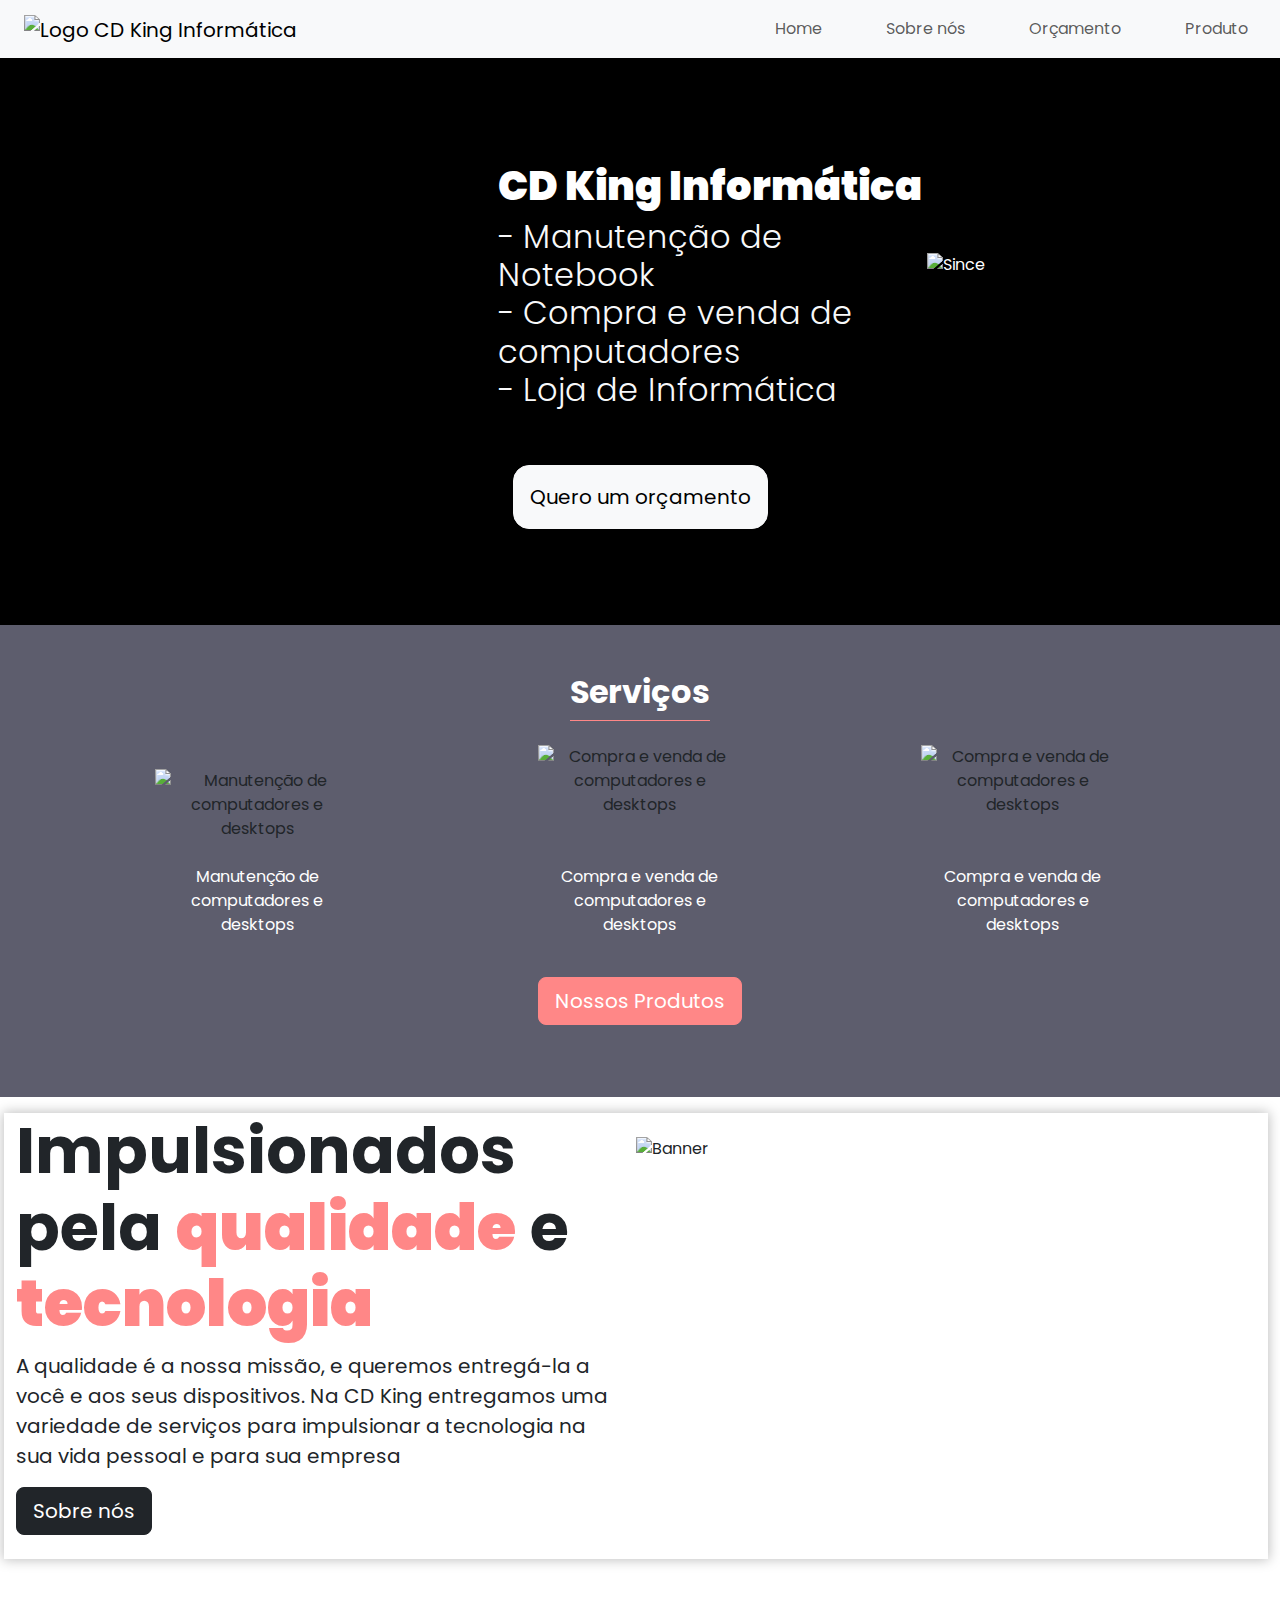
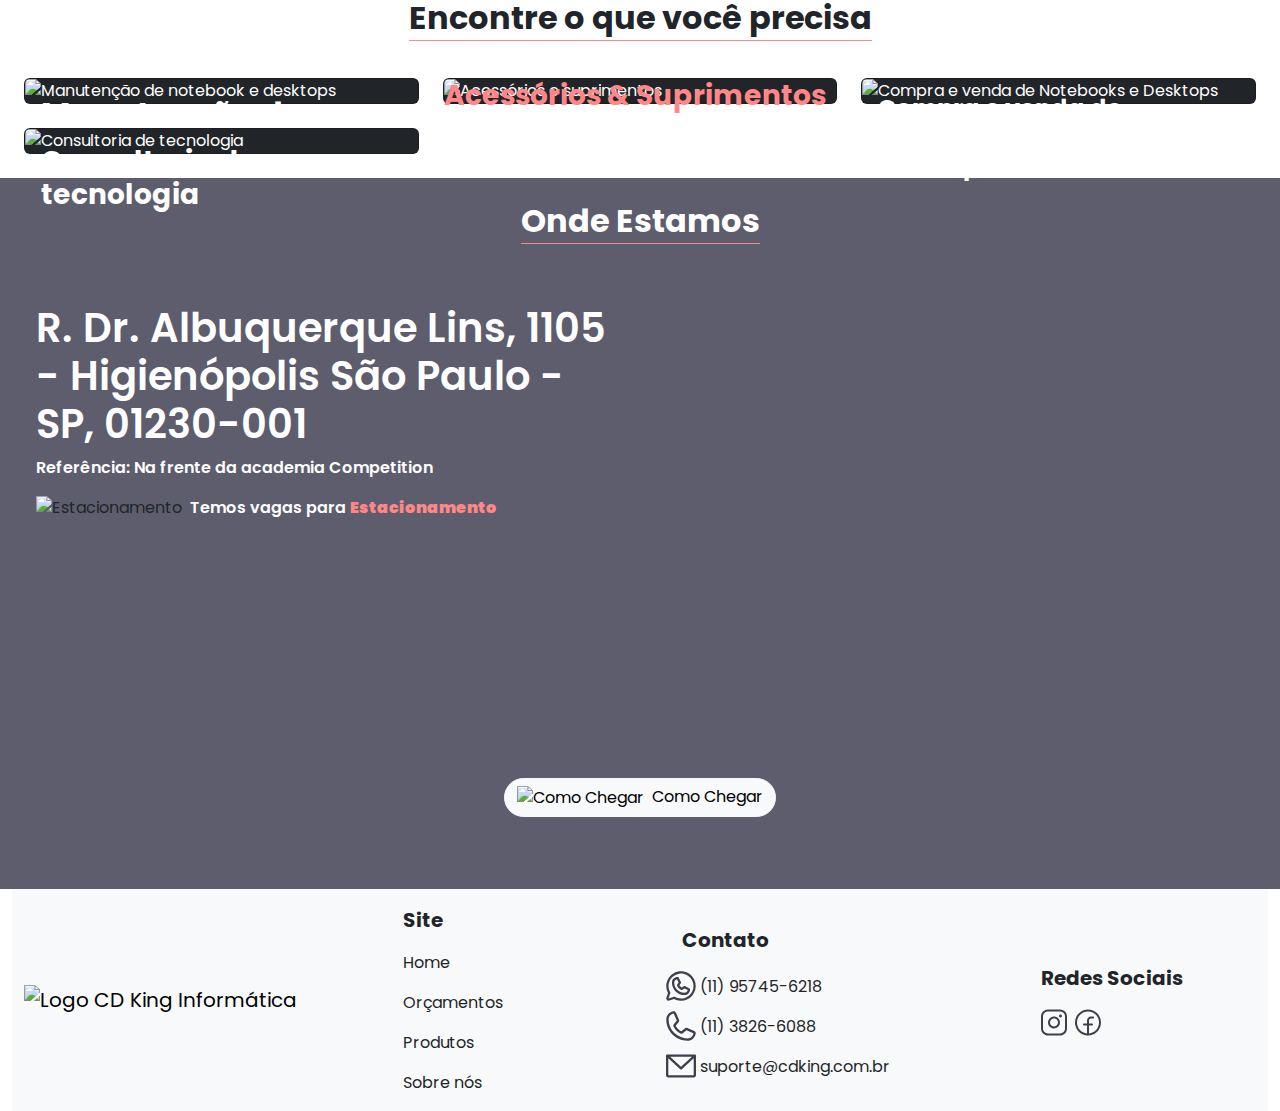
==== commit 430e5a9a: "Responsividade Home" ====
--- a/index.html
+++ b/index.html
@@ -8,7 +8,8 @@
     <meta name="robots" content="index, follow" />
     <meta name="description"
         content="Assistência técnica especializada, venda e troca de computadores, desktops, hardware e acessórios. Encontre a tecnologia que você precisa" />
-    <meta name="keywords" content="assistência técnica, venda de computadores, troca de computadores, desktops, hardware, acessórios, CD King Informática" />
+    <meta name="keywords"
+        content="assistência técnica, venda de computadores, troca de computadores, desktops, hardware, acessórios, CD King Informática" />
     <title>CD King | Assistência Técnica e Venda de Computadores</title>
 
     <!-- Open Graph Tags -->
@@ -82,7 +83,8 @@
                     </button>
                 </div>
 
-                <div class="collapse navbar-collapse container-fluid align-items-end justify-content-end" id="navbarNav">
+                <div class="collapse navbar-collapse container-fluid align-items-end justify-content-end"
+                    id="navbarNav">
                     <ul class="navbar-nav gap-5">
                         <li class="nav-item">
                             <a class="nav-link" aria-current="page" href="/">Home</a>
@@ -105,8 +107,8 @@
         <div class="container-fluid bg-black opacity-70 p-0">
             <div id="initial-banner" class="bg-image container-fluid"
                 style="background-image: url('assets/Home/BannerInicialHome/bannerInicial.webp');">
-                <div class="container d-flex justify-content-center align-items-center flex-column text-white p-5">
-                    <div class="d-flex ms-5 align-self-end">
+                <div class="container d-flex justify-content-center align-items-center flex-column text-white p-md-5">
+                    <div class="d-flex ms-md-5 align-self-end flex-column-reverse flex-md-row mt-2">
                         <div id="initial-banner-text" class="d-flex align-items-start flex-column mt-5">
                             <h1 class="fw-bold"><strong>CD King Informática </strong></h1>
                             <h2 class="text-light fw-light">
@@ -115,54 +117,60 @@
                                 - Loja de Informática
                             </h2>
                         </div>
-                        <img src="assets/Home/BannerInicialHome/Since.svg" class="img-fluid" alt="Since" />
+                        <img src="assets/Home/BannerInicialHome/Since.svg" class="img-fluid w-50 align-self-center "
+                            alt="Since" />
                     </div>
                     <button class="btn btn-light btn-lg p-3 rounded-4 m-5">Quero um orçamento</button>
                 </div>
             </div>
         </div>
-        <div id="banner-nossos-produtos" class="container-fluid bg-grey-base p-5">
-            <div class="container-fluid d-flex flex-column gap-4 align-items-center justify-content-center">
+        <div id="banner-nossos-produtos" class="container-fluid bg-grey-base p-md-5 p-0">
+            <div class="container-fluid d-flex flex-column gap-4 align-items-center p-0">
                 <div class="container d-flex align-items-center justify-content-center">
                     <div class="border-red border-bottom">
                         <h2 class="fw-bold text-white">Serviços</h2>
                     </div>
                 </div>
-                <div class="container w-75 d-flex align-items-end justify-content-around">
+                <div
+                    class="container-md mx-auto d-flex gap-2 align-items-end justify-content-md-around justify-content-between p-0">
                     <div class="card-size text-center">
-                        <img src="/assets/Home/Servicos/Computador.webp" class="img-fluid mb-4"
+                        <img src="/assets/Home/Servicos/Computador.webp" class="img-fluid mb-4  h-100 w-50"
                             alt="Manutenção de computadores e desktops">
-                        <p class="text-white">Manutenção de computadores e desktops </p>
-                    </div>
-                    <div class="card-size text-center">
-                        <img src="/assets/Home/Servicos/Sacola.svg" class="img-fluid mb-4"
+                        <p class="text-white ">Manutenção de computadores e desktops </p>
+                    </div>
+                    <div class="card-size text-center  ">
+                        <img src="/assets/Home/Servicos/Sacola.svg" class="img-fluid mb-4 h-100 w-50"
                             alt="Compra e venda de computadores e desktops">
                         <p class="mt-4 text-white">Compra e venda de computadores e desktops</p>
                     </div>
-                    <div class="card-size text-center">
-                        <img src="/assets/Home/Servicos/Livro.svg" class="img-fluid mb-4"
+                    <div class="card-size text-center  ">
+                        <img src="/assets/Home/Servicos/Livro.svg" class="img-fluid mb-4 h-100 w-50"
                             alt="Compra e venda de computadores e desktops">
-                        <p class="mt-4 text-white">Compra e venda de computadores e desktops</p>
-                    </div>
-                </div>
-                <button class="btn custom-btn-primary btn-lg">Nossos Produtos</button>
-            </div>
-        </div>
-        <div class="container-fluid p-3 pe-0">
-            <div class="row rounded-3" style="box-shadow:0px 0px 11.4px 1px rgba(0, 0, 0, 0.25);">
-                <div class="col-6 align-content-center">
+                        <p class="mt-4 text-white ">Compra e venda de computadores e desktops</p>
+                    </div>
+                </div>
+                <button class="btn custom-btn-primary btn-lg mb-4">Nossos Produtos</button>
+            </div>
+        </div>
+        <div id="impulsionados-pela-tecnologia" class="container-fluid p-3 pe-0 ">
+            <div class="row d-flex flex-column-reverse flex-md-row w-100"
+                style="box-shadow:0px 0px 11.4px 1px rgba(0, 0, 0, 0.25);">
+                <div class="col-md-6 align-content-center ">
                     <h2 class="fw-bold display-3">Impulsionados pela <strong class="color-red">qualidade</strong> e
-                        <strong class="color-red">tecnologia</strong></h2>
+                        <strong class="color-red">tecnologia</strong>
+                    </h2>
                     <p class="fs-5">A qualidade é a nossa missão, e queremos entregá-la a você e aos seus dispositivos.
                         Na CD King
-                        entregamos uma variedade de serviços para impulsionar a tecnologia na sua vida pessoal e para sua
+                        entregamos uma variedade de serviços para impulsionar a tecnologia na sua vida pessoal e para
+                        sua
                         empresa
                     </p>
-                    <button class="btn btn-dark rounded-3 btn-lg">Sobre nós</button>
-                </div>
-                <div class="col-6">
-                    <div class="container pt-4 pb-4 pe-0">
-                        <img class="img-fluid" src="assets/Home/ImpulsionadosBanner/Banner2Picture.png" alt="Banner" />
+                    <button class="btn btn-dark rounded-3 btn-lg mb-4">Sobre nós</button>
+                </div>
+                <div class="col-md-6 pe-md-0 p-0">
+                    <div class="container pt-md-4 pb-4 pe-0 text-start p-0">
+                        <img class="img-fluid object-fit-cover" src="assets/Home/ImpulsionadosBanner/Banner2Picture.png"
+                            alt="Banner" />
                     </div>
                 </div>
             </div>
@@ -174,27 +182,30 @@
                     <h2 class="fw-bold text-dark border-red border-bottom d-inline ">Encontre o que você precisa</h2>
                 </div>
             </div>
-            <div class="row row-cols-3 mt-4">
-
-                <div class="col-4">
+            <div class="row row-cols-md-3 gy-3 mt-4">
+
+                <div class="col-md-4">
                     <div class="card text-bg-dark">
-                        <img src="assets/Home/EncontreServico/Rectangle-3.webp" class="card-img" alt="Manutenção de notebook e desktops">
+                        <img src="assets/Home/EncontreServico/Rectangle-3.webp" class="card-img"
+                            alt="Manutenção de notebook e desktops">
                         <div class="card-img-overlay">
                             <h5 class="card-title fs-2 fw-bold">Manutenção de notebook & Desktops</h5>
                         </div>
                     </div>
                 </div>
-                <div class="col-4">
+                <div class="col-md-4">
                     <div class="card text-bg-dark">
-                        <img src="assets/Home/EncontreServico/Rectangle-4.webp" class="card-img" alt="Acessórios e suprimentos">
+                        <img src="assets/Home/EncontreServico/Rectangle-4.webp" class="card-img"
+                            alt="Acessórios e suprimentos">
                         <div class="card-img-overlay align-content-center p-0">
                             <h5 class="card-title fs-3 fw-bold color-red">Acessórios & Suprimentos</h5>
                         </div>
                     </div>
                 </div>
-                <div class="col-4">
+                <div class="col-md-4">
                     <div class="card text-bg-dark">
-                        <img src="assets/Home/EncontreServico/Rectangle-5.webp" class="card-img" alt="Compra e venda de Notebooks e Desktops">
+                        <img src="assets/Home/EncontreServico/Rectangle-5.webp" class="card-img"
+                            alt="Compra e venda de Notebooks e Desktops">
                         <div class="card-img-overlay">
                             <div class="card-img-overlay w-75">
                                 <h5 class="card-title fs-4 fw-bold">Compra e venda de Notebooks & Desktops </h5>
@@ -202,9 +213,10 @@
                         </div>
                     </div>
                 </div>
-                <div class="col-4 mt-4">
+                <div class="col-md-4 mt-4">
                     <div class="card text-bg-dark">
-                        <img src="assets/Home/EncontreServico/Rectangle-6.webp" class="card-img" alt="Consultoria de tecnologia">
+                        <img src="assets/Home/EncontreServico/Rectangle-6.webp" class="card-img"
+                            alt="Consultoria de tecnologia">
                         <div class="card-img-overlay">
                             <div class="card-img-overlay">
                                 <h5 class="card-title fs-3 fw-bold">Consultoria de tecnologia</h5>
@@ -219,27 +231,29 @@
                 <div class="col-12 mx-auto align-self-center text-center ">
                     <h2 class="fw-bold text-white border-red border-bottom d-inline ">Onde Estamos</h2>
                 </div>
-                <div class="row mt-5 ">
-                    <div class="col align-content-center">
+                <div class="row mt-5 gy-3 ">
+                    <div class="col-md-6 col-12align-content-center">
                         <h5 class="text-white display-6 fw-semibold">R. Dr. Albuquerque Lins, 1105 - Higienópolis
                             São Paulo - SP, 01230-001</h5>
                         <p class="text-white fw-semibold ">Referência: Na frente da academia Competition</p>
-                        <div class="d-inline-flex align-items-center justify-items-center text-center">
+                        <div class="d-inline-flex align-items-center justify-items-center text-center ">
                             <img class="img-fluid" src="assets/Home/OndeEstamos/Vector.svg" alt="Estacionamento" />
-                            <p class="text-white m-auto ms-2 fw-semibold">Temos vagas para <strong class=" color-red">Estacionamento</strong></p>
-                        </div>
-                    </div>
-                    <div class="col d-flex align-content-center justify-content-center map-responsive">
+                            <p class="text-white m-auto ms-2 fw-semibold ">Temos vagas para <strong
+                                    class=" color-red">Estacionamento</strong></p>
+                        </div>
+                    </div>
+                    <div class="col-md-6 col-12 d-flex align-content-center justify-content-center map-responsive">
                         <iframe
                             src="https://www.google.com/maps/embed?pb=!1m18!1m12!1m3!1d3657.799441128993!2d-46.66061112627957!3d-23.53971486079417!2m3!1f0!2f0!3f0!3m2!1i1024!2i768!4f13.1!3m3!1m2!1s0x94ce583c5328af01%3A0x19d1686265028795!2sCD%20King%20Informatica!5e0!3m2!1spt-BR!2sbr!4v1716839564352!5m2!1spt-BR!2sbr"
                             width="600" height="450" style="border:0;" allowfullscreen="" loading="lazy"
                             referrerpolicy="no-referrer-when-downgrade"></iframe>
                     </div>
-                    <div class="row mt-3">
-                        <div class="col d-flex align-content-center justify-content-center mb-5">
-                            <button class="btn btn-light rounded-5">
-                                <img class="me-2 img-fluid" src="assets/Home/OndeEstamos/pngwing 1.svg" alt="Como Chegar" />Como Chegar</button>
-                        </div>
+                </div>
+                <div class="row mt-4">
+                    <div class="col d-flex align-content-center justify-content-center mb-5">
+                        <button class="btn btn-light rounded-5">
+                            <img class="me-2 img-fluid" src="assets/Home/OndeEstamos/pngwing 1.svg"
+                                alt="Como Chegar" />Como Chegar</button>
                     </div>
                 </div>
             </div>
@@ -247,77 +261,87 @@
     </main>
     <footer class="container-fluid">
         <nav class="container-fluid navbar navbar-expand-lg bg-body-tertiary">
-            <div class="container-fluid">
-                <div class="container d-flex">
-                    <a class="navbar-brand" href="/">
-                        <img class="img-fluid" src="assets/header/Imagem3-1.webp" alt="Logo CD King Informática" width="200" />
-                    </a>
-                    <ul class="nav flex-column mx-auto">
-                        <li class="nav-item">
-                            <a class="nav-link disabled fw-bold fs-5 text-dark" aria-current="page">Site</a>
-                        </li>
-                        <li class="nav-item">
-                            <a class="nav-link text-dark" aria-current="page" href="#">Home</a>
-                        </li>
-                        <li class="nav-item">
-                            <a class="nav-link text-dark" href="#">Orçamentos</a>
-                        </li>
-                        <li class="nav-item">
-                            <a class="nav-link text-dark" href="#">Produtos</a>
-                        </li>
-                        <li class="nav-item">
-                            <a class="nav-link text-dark" aria-disabled="true">Sobre nós</a>
-                        </li>
-                    </ul>
-                    <ul class="nav flex-column mx-auto">
-                        <li class="nav-item">
-                            <a class="nav-link disabled fw-bold fs-5 text-dark" aria-current="page">Contato</a>
-                        </li>
-                        <li class="nav-item text-start d-flex mt-2">
-                            <svg width="30" height="30" viewBox="0 0 56 57" fill="none" xmlns="http://www.w3.org/2000/svg">
-                                <path d="M44.0511 33.0338L35.4349 28.7262C35.0957 28.5572 34.718 28.4806 34.3398 28.5043C33.9616 28.5279 33.5963 28.6509 33.2808 28.8608L29.3255 31.4992C27.5097 30.5012 26.0155 29.0071 25.0174 27.1915L27.6561 23.2365C27.866 22.9211 27.989 22.5559 28.0126 22.1777C28.0363 21.7995 27.9597 21.4218 27.7907 21.0827L23.4826 12.4673C23.304 12.1067 23.028 11.8034 22.6859 11.5916C22.3437 11.3799 21.949 11.2682 21.5466 11.2692C18.6902 11.2692 15.9507 12.4038 13.9309 14.4235C11.9111 16.4431 10.7764 19.1823 10.7764 22.0385C10.7835 28.3199 13.2822 34.342 17.7242 38.7836C22.1663 43.2252 28.189 45.7236 34.471 45.7308C35.8853 45.7308 37.2859 45.4522 38.5926 44.911C39.8993 44.3698 41.0866 43.5766 42.0867 42.5765C43.0868 41.5765 43.8801 40.3893 44.4214 39.0827C44.9626 37.7762 45.2412 36.3758 45.2412 34.9615C45.2415 34.5614 45.1303 34.1691 44.9201 33.8286C44.7099 33.4881 44.409 33.2129 44.0511 33.0338ZM34.471 41.4231C29.3311 41.4174 24.4034 39.3732 20.7689 35.7392C17.1345 32.1051 15.0902 27.1778 15.0845 22.0385C15.0841 20.5446 15.6014 19.0967 16.5483 17.9412C17.4953 16.7857 18.8134 15.994 20.2784 15.7008L23.3695 21.8931L20.7389 25.8077C20.5423 26.1025 20.4215 26.4413 20.3872 26.794C20.3529 27.1467 20.4062 27.5024 20.5423 27.8296C22.0835 31.4922 24.9975 34.4059 28.6604 35.9469C28.9886 36.0891 29.347 36.1472 29.7034 36.1162C30.0597 36.0852 30.4027 35.966 30.7014 35.7692L34.6352 33.1469L40.8281 36.2377C40.5326 37.7042 39.7374 39.0228 38.578 39.9685C37.4187 40.9141 35.9671 41.4282 34.471 41.4231ZM28.0088 0.500001C23.1742 0.498946 18.4217 1.74947 14.2138 4.12985C10.006 6.51023 6.48617 9.93937 3.99696 14.0835C1.50775 18.2276 0.133959 22.9456 0.00931074 27.7781C-0.115338 32.6106 1.0134 37.3931 3.28566 41.66L0.229595 50.8273C-0.0235474 51.5863 -0.0602843 52.4008 0.123502 53.1795C0.307289 53.9582 0.704336 54.6703 1.27014 55.2361C1.83595 55.8018 2.54815 56.1989 3.32693 56.3826C4.1057 56.5664 4.92028 56.5297 5.67935 56.2765L14.8475 53.2208C18.603 55.2181 22.7643 56.3336 27.0153 56.4828C31.2664 56.6319 35.4956 55.8108 39.3818 54.0816C43.2681 52.3524 46.7094 49.7607 49.4443 46.5031C52.1793 43.2456 54.1362 39.4079 55.1664 35.2812C56.1965 31.1546 56.273 26.8475 55.3899 22.6869C54.5067 18.5263 52.6873 14.6215 50.0696 11.269C47.4519 7.91649 44.1048 5.20432 40.2823 3.33838C36.4599 1.47243 32.2625 0.501745 28.0088 0.500001ZM28.0088 52.1923C23.8433 52.1951 19.751 51.0983 16.1454 49.0127C15.8814 48.8596 15.5879 48.7644 15.2843 48.7333C14.9807 48.7022 14.674 48.7359 14.3844 48.8323L4.31422 52.1923L7.67185 42.1231C7.76863 41.8337 7.80284 41.5271 7.7722 41.2236C7.74157 40.9201 7.64679 40.6265 7.49414 40.3623C4.88227 35.8471 3.83362 30.5962 4.51085 25.4242C5.18809 20.2522 7.55336 15.4483 11.2397 11.7576C14.9261 8.06691 19.7275 5.6958 24.8991 5.0121C30.0708 4.3284 35.3235 5.37032 39.8424 7.97623C44.3614 10.5821 47.894 14.6064 49.8922 19.4246C51.8905 24.2429 52.2426 29.5859 50.8941 34.6247C49.5455 39.6635 46.5717 44.1165 42.4338 47.2929C38.296 50.4693 33.2254 52.1915 28.0088 52.1923Z" fill="#3F3F4C"/>
-                            </svg>
-                            <a class="nav-link text-dark p-1" aria-current="page" href="tel:+5511957456218">
-                                (11) 95745-6218
-                            </a>
-                        </li>
-                        <li class="nav-item text-start d-flex mt-2">
-                  <svg width="30" height="30" viewBox="0 0 56 57" fill="none" xmlns="http://www.w3.org/2000/svg">
-                    <path d="M53.304 38.1485L40.1131 32.2377L40.0767 32.2209C39.3919 31.928 38.6449 31.8104 37.9032 31.8789C37.1616 31.9473 36.4487 32.1996 35.8291 32.6129C35.7561 32.661 35.686 32.7134 35.6191 32.7697L28.8038 38.5797C24.4862 36.4825 20.0286 32.0585 17.9314 27.7968L23.7498 20.878C23.8058 20.808 23.859 20.738 23.9094 20.6624C24.3138 20.0444 24.5592 19.3361 24.6236 18.6004C24.6881 17.8647 24.5697 17.1244 24.279 16.4455V16.4119L18.3514 3.19865C17.967 2.31179 17.3062 1.573 16.4675 1.09259C15.6288 0.612168 14.6572 0.415883 13.6977 0.533034C9.90361 1.0323 6.42097 2.8956 3.90027 5.77494C1.37956 8.65427 -0.00683466 12.3527 2.53364e-05 16.1795C2.53364e-05 38.4117 18.0882 56.4998 40.3203 56.4998C44.1471 56.5067 47.8456 55.1203 50.7249 52.5996C53.6043 50.0789 55.4676 46.5962 55.9668 42.8021C56.0842 41.843 55.8883 40.8717 55.4084 40.033C54.9285 39.1943 54.1903 38.5333 53.304 38.1485ZM40.3203 52.0198C30.8181 52.0094 21.708 48.2301 14.9889 41.511C8.26978 34.7919 4.49043 25.6818 4.48006 16.1795C4.46952 13.4453 5.45461 10.8007 7.25134 8.73963C9.04807 6.67857 11.5336 5.34197 14.2437 4.97947C14.2426 4.99064 14.2426 5.00189 14.2437 5.01307L20.1238 18.1732L14.3361 25.1004C14.2774 25.168 14.224 25.2401 14.1765 25.316C13.7552 25.9626 13.508 26.707 13.4589 27.4772C13.4099 28.2474 13.5606 29.0172 13.8965 29.712C16.4333 34.9005 21.661 40.0889 26.9054 42.6229C27.6053 42.9557 28.3796 43.1012 29.1526 43.0453C29.9255 42.9893 30.6708 42.7338 31.3154 42.3037C31.3873 42.2553 31.4565 42.203 31.5227 42.1469L38.3295 36.3397L51.4896 42.2337C51.4896 42.2337 51.512 42.2337 51.5204 42.2337C51.1623 44.9477 49.8277 47.4382 47.7663 49.2394C45.7048 51.0406 43.0578 52.029 40.3203 52.0198Z" fill="#3F3F4C"/>
-                    </svg>
-                    
-                  <a class="nav-link text-dark p-1 " aria-current="page" href="#">
-                    (11) 3826-6088                     
-                  </a>
-                </li>
-                <li class="nav-item text-start d-flex mt-2">
-                  <svg width="30" height="30" viewBox="0 0 56 45" fill="none" xmlns="http://www.w3.org/2000/svg">
-                    <path d="M53.8462 0.961426H2.15385C1.58261 0.961426 1.03477 1.18835 0.630847 1.59227C0.226922 1.9962 0 2.54404 0 3.11527V39.7307C0 40.8731 0.453845 41.9688 1.26169 42.7767C2.06954 43.5845 3.16522 44.0384 4.30769 44.0384H51.6923C52.8348 44.0384 53.9305 43.5845 54.7383 42.7767C55.5462 41.9688 56 40.8731 56 39.7307V3.11527C56 2.54404 55.7731 1.9962 55.3692 1.59227C54.9652 1.18835 54.4174 0.961426 53.8462 0.961426ZM48.3081 5.26912L28 23.8864L7.69192 5.26912H48.3081ZM51.6923 39.7307H4.30769V8.01258L26.5435 28.396C26.9408 28.7608 27.4606 28.9632 28 28.9632C28.5394 28.9632 29.0592 28.7608 29.4565 28.396L51.6923 8.01258V39.7307Z" fill="#3F3F4C"/>
-                    </svg>
-                  <a class="nav-link text-dark p-1 " aria-current="page" href="#">
-                    suporte@cdking.com.br                     
-                  </a>
-                </li>
-              </ul>
-              <div class="mx-auto">
-                <p class="fw-bold fs-5 text-dark ">Redes Sociais</p>
-                <div class="d-flex gap-2">
-                  <svg width="26" height="27" viewBox="0 0 26 27" fill="none" xmlns="http://www.w3.org/2000/svg">
-                    <path d="M13 7.5C11.8133 7.5 10.6533 7.85189 9.66658 8.51118C8.67988 9.17047 7.91085 10.1075 7.45672 11.2039C7.0026 12.3003 6.88378 13.5067 7.11529 14.6705C7.3468 15.8344 7.91824 16.9035 8.75736 17.7426C9.59647 18.5818 10.6656 19.1532 11.8295 19.3847C12.9933 19.6162 14.1997 19.4974 15.2961 19.0433C16.3925 18.5892 17.3295 17.8201 17.9888 16.8334C18.6481 15.8467 19 14.6867 19 13.5C18.9983 11.9092 18.3657 10.384 17.2408 9.25919C16.116 8.13433 14.5908 7.50165 13 7.5ZM13 17.5C12.2089 17.5 11.4355 17.2654 10.7777 16.8259C10.1199 16.3864 9.60723 15.7616 9.30448 15.0307C9.00173 14.2998 8.92252 13.4956 9.07686 12.7196C9.2312 11.9437 9.61216 11.231 10.1716 10.6716C10.731 10.1122 11.4437 9.7312 12.2196 9.57686C12.9956 9.42252 13.7998 9.50173 14.5307 9.80448C15.2616 10.1072 15.8864 10.6199 16.3259 11.2777C16.7654 11.9355 17 12.7089 17 13.5C17 14.5609 16.5786 15.5783 15.8284 16.3284C15.0783 17.0786 14.0609 17.5 13 17.5ZM19 0.5H7C5.14409 0.501985 3.36477 1.24012 2.05245 2.55245C0.740121 3.86477 0.00198528 5.64409 0 7.5V19.5C0.00198528 21.3559 0.740121 23.1352 2.05245 24.4476C3.36477 25.7599 5.14409 26.498 7 26.5H19C20.8559 26.498 22.6352 25.7599 23.9476 24.4476C25.2599 23.1352 25.998 21.3559 26 19.5V7.5C25.998 5.64409 25.2599 3.86477 23.9476 2.55245C22.6352 1.24012 20.8559 0.501985 19 0.5ZM24 19.5C24 20.8261 23.4732 22.0979 22.5355 23.0355C21.5979 23.9732 20.3261 24.5 19 24.5H7C5.67392 24.5 4.40215 23.9732 3.46447 23.0355C2.52678 22.0979 2 20.8261 2 19.5V7.5C2 6.17392 2.52678 4.90215 3.46447 3.96447C4.40215 3.02678 5.67392 2.5 7 2.5H19C20.3261 2.5 21.5979 3.02678 22.5355 3.96447C23.4732 4.90215 24 6.17392 24 7.5V19.5ZM21 7C21 7.29667 20.912 7.58668 20.7472 7.83335C20.5824 8.08003 20.3481 8.27229 20.074 8.38582C19.7999 8.49935 19.4983 8.52906 19.2074 8.47118C18.9164 8.4133 18.6491 8.27044 18.4393 8.06066C18.2296 7.85088 18.0867 7.58361 18.0288 7.29264C17.9709 7.00166 18.0007 6.70006 18.1142 6.42597C18.2277 6.15189 18.42 5.91762 18.6666 5.7528C18.9133 5.58797 19.2033 5.5 19.5 5.5C19.8978 5.5 20.2794 5.65804 20.5607 5.93934C20.842 6.22064 21 6.60218 21 7Z" fill="#3F3F4C"/>
-                    </svg>
-                    <svg width="26" height="27" viewBox="0 0 26 27" fill="none" xmlns="http://www.w3.org/2000/svg">
-                      <path d="M13 0.5C10.4288 0.5 7.91543 1.26244 5.77759 2.6909C3.63975 4.11935 1.97351 6.14968 0.989572 8.52512C0.0056327 10.9006 -0.251811 13.5144 0.249797 16.0362C0.751405 18.5579 1.98953 20.8743 3.80762 22.6924C5.6257 24.5105 7.94208 25.7486 10.4638 26.2502C12.9856 26.7518 15.5995 26.4944 17.9749 25.5104C20.3503 24.5265 22.3807 22.8603 23.8091 20.7224C25.2376 18.5846 26 16.0712 26 13.5C25.9964 10.0533 24.6256 6.74882 22.1884 4.31163C19.7512 1.87445 16.4467 0.50364 13 0.5ZM14 24.4538V16.5H17C17.2652 16.5 17.5196 16.3946 17.7071 16.2071C17.8946 16.0196 18 15.7652 18 15.5C18 15.2348 17.8946 14.9804 17.7071 14.7929C17.5196 14.6054 17.2652 14.5 17 14.5H14V11.5C14 10.9696 14.2107 10.4609 14.5858 10.0858C14.9609 9.71071 15.4696 9.5 16 9.5H18C18.2652 9.5 18.5196 9.39464 18.7071 9.20711C18.8946 9.01957 19 8.76522 19 8.5C19 8.23478 18.8946 7.98043 18.7071 7.79289C18.5196 7.60536 18.2652 7.5 18 7.5H16C14.9391 7.5 13.9217 7.92143 13.1716 8.67157C12.4214 9.42172 12 10.4391 12 11.5V14.5H9.00001C8.73479 14.5 8.48044 14.6054 8.2929 14.7929C8.10536 14.9804 8.00001 15.2348 8.00001 15.5C8.00001 15.7652 8.10536 16.0196 8.2929 16.2071C8.48044 16.3946 8.73479 16.5 9.00001 16.5H12V24.4538C9.181 24.1964 6.56971 22.8622 4.7093 20.7287C2.8489 18.5952 1.8826 15.8266 2.0114 12.9988C2.1402 10.171 3.35419 7.50169 5.40085 5.54613C7.44751 3.59057 10.1693 2.4993 13 2.4993C15.8307 2.4993 18.5525 3.59057 20.5992 5.54613C22.6458 7.50169 23.8598 10.171 23.9886 12.9988C24.1174 15.8266 23.1511 18.5952 21.2907 20.7287C19.4303 22.8622 16.819 24.1964 14 24.4538Z" fill="#3F3F4C"/>
-                      </svg>
-                      
-                  
-                </div>
-              </div>
-            </div>
-      </footer>
-  </main>
-  <script src="https://cdn.jsdelivr.net/npm/bootstrap@5.3.3/dist/js/bootstrap.bundle.min.js"
-    integrity="sha384-YvpcrYf0tY3lHB60NNkmXc5s9fDVZLESaAA55NDzOxhy9GkcIdslK1eN7N6jIeHz"
-    crossorigin="anonymous"></script>
+            <div class="container-fluid justify-content-start">
+
+                <a class="navbar-brand" href="/">
+                    <img class="img-fluid" src="assets/header/Imagem3-1.webp" alt="Logo CD King Informática"
+                        width="200" />
+                </a>
+                <ul class="nav flex-column mx-md-auto">
+                    <li class="nav-item">
+                        <a class="nav-link disabled fw-bold fs-5 text-dark" aria-current="page">Site</a>
+                    </li>
+                    <li class="nav-item">
+                        <a class="nav-link text-dark" aria-current="page" href="#">Home</a>
+                    </li>
+                    <li class="nav-item">
+                        <a class="nav-link text-dark" href="#">Orçamentos</a>
+                    </li>
+                    <li class="nav-item">
+                        <a class="nav-link text-dark" href="#">Produtos</a>
+                    </li>
+                    <li class="nav-item">
+                        <a class="nav-link text-dark" aria-disabled="true">Sobre nós</a>
+                    </li>
+                </ul>
+                <ul class="nav flex-column mx-md-auto">
+                    <li class="nav-item">
+                        <a class="nav-link disabled fw-bold fs-5 text-dark" aria-current="page">Contato</a>
+                    </li>
+                    <li class="nav-item text-start d-flex mt-2">
+                        <svg width="30" height="30" viewBox="0 0 56 57" fill="none" xmlns="http://www.w3.org/2000/svg">
+                            <path
+                                d="M44.0511 33.0338L35.4349 28.7262C35.0957 28.5572 34.718 28.4806 34.3398 28.5043C33.9616 28.5279 33.5963 28.6509 33.2808 28.8608L29.3255 31.4992C27.5097 30.5012 26.0155 29.0071 25.0174 27.1915L27.6561 23.2365C27.866 22.9211 27.989 22.5559 28.0126 22.1777C28.0363 21.7995 27.9597 21.4218 27.7907 21.0827L23.4826 12.4673C23.304 12.1067 23.028 11.8034 22.6859 11.5916C22.3437 11.3799 21.949 11.2682 21.5466 11.2692C18.6902 11.2692 15.9507 12.4038 13.9309 14.4235C11.9111 16.4431 10.7764 19.1823 10.7764 22.0385C10.7835 28.3199 13.2822 34.342 17.7242 38.7836C22.1663 43.2252 28.189 45.7236 34.471 45.7308C35.8853 45.7308 37.2859 45.4522 38.5926 44.911C39.8993 44.3698 41.0866 43.5766 42.0867 42.5765C43.0868 41.5765 43.8801 40.3893 44.4214 39.0827C44.9626 37.7762 45.2412 36.3758 45.2412 34.9615C45.2415 34.5614 45.1303 34.1691 44.9201 33.8286C44.7099 33.4881 44.409 33.2129 44.0511 33.0338ZM34.471 41.4231C29.3311 41.4174 24.4034 39.3732 20.7689 35.7392C17.1345 32.1051 15.0902 27.1778 15.0845 22.0385C15.0841 20.5446 15.6014 19.0967 16.5483 17.9412C17.4953 16.7857 18.8134 15.994 20.2784 15.7008L23.3695 21.8931L20.7389 25.8077C20.5423 26.1025 20.4215 26.4413 20.3872 26.794C20.3529 27.1467 20.4062 27.5024 20.5423 27.8296C22.0835 31.4922 24.9975 34.4059 28.6604 35.9469C28.9886 36.0891 29.347 36.1472 29.7034 36.1162C30.0597 36.0852 30.4027 35.966 30.7014 35.7692L34.6352 33.1469L40.8281 36.2377C40.5326 37.7042 39.7374 39.0228 38.578 39.9685C37.4187 40.9141 35.9671 41.4282 34.471 41.4231ZM28.0088 0.500001C23.1742 0.498946 18.4217 1.74947 14.2138 4.12985C10.006 6.51023 6.48617 9.93937 3.99696 14.0835C1.50775 18.2276 0.133959 22.9456 0.00931074 27.7781C-0.115338 32.6106 1.0134 37.3931 3.28566 41.66L0.229595 50.8273C-0.0235474 51.5863 -0.0602843 52.4008 0.123502 53.1795C0.307289 53.9582 0.704336 54.6703 1.27014 55.2361C1.83595 55.8018 2.54815 56.1989 3.32693 56.3826C4.1057 56.5664 4.92028 56.5297 5.67935 56.2765L14.8475 53.2208C18.603 55.2181 22.7643 56.3336 27.0153 56.4828C31.2664 56.6319 35.4956 55.8108 39.3818 54.0816C43.2681 52.3524 46.7094 49.7607 49.4443 46.5031C52.1793 43.2456 54.1362 39.4079 55.1664 35.2812C56.1965 31.1546 56.273 26.8475 55.3899 22.6869C54.5067 18.5263 52.6873 14.6215 50.0696 11.269C47.4519 7.91649 44.1048 5.20432 40.2823 3.33838C36.4599 1.47243 32.2625 0.501745 28.0088 0.500001ZM28.0088 52.1923C23.8433 52.1951 19.751 51.0983 16.1454 49.0127C15.8814 48.8596 15.5879 48.7644 15.2843 48.7333C14.9807 48.7022 14.674 48.7359 14.3844 48.8323L4.31422 52.1923L7.67185 42.1231C7.76863 41.8337 7.80284 41.5271 7.7722 41.2236C7.74157 40.9201 7.64679 40.6265 7.49414 40.3623C4.88227 35.8471 3.83362 30.5962 4.51085 25.4242C5.18809 20.2522 7.55336 15.4483 11.2397 11.7576C14.9261 8.06691 19.7275 5.6958 24.8991 5.0121C30.0708 4.3284 35.3235 5.37032 39.8424 7.97623C44.3614 10.5821 47.894 14.6064 49.8922 19.4246C51.8905 24.2429 52.2426 29.5859 50.8941 34.6247C49.5455 39.6635 46.5717 44.1165 42.4338 47.2929C38.296 50.4693 33.2254 52.1915 28.0088 52.1923Z"
+                                fill="#3F3F4C" />
+                        </svg>
+                        <a class="nav-link text-dark p-1" aria-current="page" href="tel:+5511957456218">
+                            (11) 95745-6218
+                        </a>
+                    </li>
+                    <li class="nav-item text-start d-flex mt-2">
+                        <svg width="30" height="30" viewBox="0 0 56 57" fill="none" xmlns="http://www.w3.org/2000/svg">
+                            <path
+                                d="M53.304 38.1485L40.1131 32.2377L40.0767 32.2209C39.3919 31.928 38.6449 31.8104 37.9032 31.8789C37.1616 31.9473 36.4487 32.1996 35.8291 32.6129C35.7561 32.661 35.686 32.7134 35.6191 32.7697L28.8038 38.5797C24.4862 36.4825 20.0286 32.0585 17.9314 27.7968L23.7498 20.878C23.8058 20.808 23.859 20.738 23.9094 20.6624C24.3138 20.0444 24.5592 19.3361 24.6236 18.6004C24.6881 17.8647 24.5697 17.1244 24.279 16.4455V16.4119L18.3514 3.19865C17.967 2.31179 17.3062 1.573 16.4675 1.09259C15.6288 0.612168 14.6572 0.415883 13.6977 0.533034C9.90361 1.0323 6.42097 2.8956 3.90027 5.77494C1.37956 8.65427 -0.00683466 12.3527 2.53364e-05 16.1795C2.53364e-05 38.4117 18.0882 56.4998 40.3203 56.4998C44.1471 56.5067 47.8456 55.1203 50.7249 52.5996C53.6043 50.0789 55.4676 46.5962 55.9668 42.8021C56.0842 41.843 55.8883 40.8717 55.4084 40.033C54.9285 39.1943 54.1903 38.5333 53.304 38.1485ZM40.3203 52.0198C30.8181 52.0094 21.708 48.2301 14.9889 41.511C8.26978 34.7919 4.49043 25.6818 4.48006 16.1795C4.46952 13.4453 5.45461 10.8007 7.25134 8.73963C9.04807 6.67857 11.5336 5.34197 14.2437 4.97947C14.2426 4.99064 14.2426 5.00189 14.2437 5.01307L20.1238 18.1732L14.3361 25.1004C14.2774 25.168 14.224 25.2401 14.1765 25.316C13.7552 25.9626 13.508 26.707 13.4589 27.4772C13.4099 28.2474 13.5606 29.0172 13.8965 29.712C16.4333 34.9005 21.661 40.0889 26.9054 42.6229C27.6053 42.9557 28.3796 43.1012 29.1526 43.0453C29.9255 42.9893 30.6708 42.7338 31.3154 42.3037C31.3873 42.2553 31.4565 42.203 31.5227 42.1469L38.3295 36.3397L51.4896 42.2337C51.4896 42.2337 51.512 42.2337 51.5204 42.2337C51.1623 44.9477 49.8277 47.4382 47.7663 49.2394C45.7048 51.0406 43.0578 52.029 40.3203 52.0198Z"
+                                fill="#3F3F4C" />
+                        </svg>
+                        <a class="nav-link text-dark p-1" aria-current="page" href="#">
+                            (11) 3826-6088
+                        </a>
+                    </li>
+                    <li class="nav-item text-start d-flex mt-2">
+                        <svg width="30" height="30" viewBox="0 0 56 45" fill="none" xmlns="http://www.w3.org/2000/svg">
+                            <path
+                                d="M53.8462 0.961426H2.15385C1.58261 0.961426 1.03477 1.18835 0.630847 1.59227C0.226922 1.9962 0 2.54404 0 3.11527V39.7307C0 40.8731 0.453845 41.9688 1.26169 42.7767C2.06954 43.5845 3.16522 44.0384 4.30769 44.0384H51.6923C52.8348 44.0384 53.9305 43.5845 54.7383 42.7767C55.5462 41.9688 56 40.8731 56 39.7307V3.11527C56 2.54404 55.7731 1.9962 55.3692 1.59227C54.9652 1.18835 54.4174 0.961426 53.8462 0.961426ZM48.3081 5.26912L28 23.8864L7.69192 5.26912H48.3081ZM51.6923 39.7307H4.30769V8.01258L26.5435 28.396C26.9408 28.7608 27.4606 28.9632 28 28.9632C28.5394 28.9632 29.0592 28.7608 29.4565 28.396L51.6923 8.01258V39.7307Z"
+                                fill="#3F3F4C" />
+                        </svg>
+                        <a class="nav-link text-dark p-1" aria-current="page" href="#">
+                            suporte@cdking.com.br
+                        </a>
+                    </li>
+                </ul>
+                <div class="mx-md-auto">
+                    <p class="fw-bold fs-5 text-dark">Redes Sociais</p>
+                    <div class="d-flex gap-2">
+                        <svg width="26" height="27" viewBox="0 0 26 27" fill="none" xmlns="http://www.w3.org/2000/svg">
+                            <path
+                                d="M13 7.5C11.8133 7.5 10.6533 7.85189 9.66658 8.51118C8.67988 9.17047 7.91085 10.1075 7.45672 11.2039C7.0026 12.3003 6.88378 13.5067 7.11529 14.6705C7.3468 15.8344 7.91824 16.9035 8.75736 17.7426C9.59647 18.5818 10.6656 19.1532 11.8295 19.3847C12.9933 19.6162 14.1997 19.4974 15.2961 19.0433C16.3925 18.5892 17.3295 17.8201 17.9888 16.8334C18.6481 15.8467 19 14.6867 19 13.5C18.9983 11.9092 18.3657 10.384 17.2408 9.25919C16.116 8.13433 14.5908 7.50165 13 7.5ZM13 17.5C12.2089 17.5 11.4355 17.2654 10.7777 16.8259C10.1199 16.3864 9.60723 15.7616 9.30448 15.0307C9.00173 14.2998 8.92252 13.4956 9.07686 12.7196C9.2312 11.9437 9.61216 11.231 10.1716 10.6716C10.731 10.1122 11.4437 9.7312 12.2196 9.57686C12.9956 9.42252 13.7998 9.50173 14.5307 9.80448C15.2616 10.1072 15.8864 10.6199 16.3259 11.2777C16.7654 11.9355 17 12.7089 17 13.5C17 14.5609 16.5786 15.5783 15.8284 16.3284C15.0783 17.0786 14.0609 17.5 13 17.5ZM19 0.5H7C5.14409 0.501985 3.36477 1.24012 2.05245 2.55245C0.740121 3.86477 0.00198528 5.64409 0 7.5V19.5C0.00198528 21.3559 0.740121 23.1352 2.05245 24.4476C3.36477 25.7599 5.14409 26.498 7 26.5H19C20.8559 26.498 22.6352 25.7599 23.9476 24.4476C25.2599 23.1352 25.998 21.3559 26 19.5V7.5C25.998 5.64409 25.2599 3.86477 23.9476 2.55245C22.6352 1.24012 20.8559 0.501985 19 0.5ZM24 19.5C24 20.8261 23.4732 22.0979 22.5355 23.0355C21.5979 23.9732 20.3261 24.5 19 24.5H7C5.67392 24.5 4.40215 23.9732 3.46447 23.0355C2.52678 22.0979 2 20.8261 2 19.5V7.5C2 6.17392 2.52678 4.90215 3.46447 3.96447C4.40215 3.02678 5.67392 2.5 7 2.5H19C20.3261 2.5 21.5979 3.02678 22.5355 3.96447C23.4732 4.90215 24 6.17392 24 7.5V19.5ZM21 7C21 7.29667 20.912 7.58668 20.7472 7.83335C20.5824 8.08003 20.3481 8.27229 20.074 8.38582C19.7999 8.49935 19.4983 8.52906 19.2074 8.47118C18.9164 8.4133 18.6491 8.27044 18.4393 8.06066C18.2296 7.85088 18.0867 7.58361 18.0288 7.29264C17.9709 7.00166 18.0007 6.70006 18.1142 6.42597C18.2277 6.15189 18.42 5.91762 18.6666 5.7528C18.9133 5.58797 19.2033 5.5 19.5 5.5C19.8978 5.5 20.2794 5.65804 20.5607 5.93934C20.842 6.22064 21 6.60218 21 7Z"
+                                fill="#3F3F4C" />
+                        </svg>
+                        <svg width="26" height="27" viewBox="0 0 26 27" fill="none" xmlns="http://www.w3.org/2000/svg">
+                            <path
+                                d="M13 0.5C10.4288 0.5 7.91543 1.26244 5.77759 2.6909C3.63975 4.11935 1.97351 6.14968 0.989572 8.52512C0.0056327 10.9006 -0.251811 13.5144 0.249797 16.0362C0.751405 18.5579 1.98953 20.8743 3.80762 22.6924C5.6257 24.5105 7.94208 25.7486 10.4638 26.2502C12.9856 26.7518 15.5995 26.4944 17.9749 25.5104C20.3503 24.5265 22.3807 22.8603 23.8091 20.7224C25.2376 18.5846 26 16.0712 26 13.5C25.9964 10.0533 24.6256 6.74882 22.1884 4.31163C19.7512 1.87445 16.4467 0.50364 13 0.5ZM14 24.4538V16.5H17C17.2652 16.5 17.5196 16.3946 17.7071 16.2071C17.8946 16.0196 18 15.7652 18 15.5C18 15.2348 17.8946 14.9804 17.7071 14.7929C17.5196 14.6054 17.2652 14.5 17 14.5H14V11.5C14 10.9696 14.2107 10.4609 14.5858 10.0858C14.9609 9.71071 15.4696 9.5 16 9.5H18C18.2652 9.5 18.5196 9.39464 18.7071 9.20711C18.8946 9.01957 19 8.76522 19 8.5C19 8.23478 18.8946 7.98043 18.7071 7.79289C18.5196 7.60536 18.2652 7.5 18 7.5H16C14.9391 7.5 13.9217 7.92143 13.1716 8.67157C12.4214 9.42172 12 10.4391 12 11.5V14.5H9.00001C8.73479 14.5 8.48044 14.6054 8.2929 14.7929C8.10536 14.9804 8.00001 15.2348 8.00001 15.5C8.00001 15.7652 8.10536 16.0196 8.2929 16.2071C8.48044 16.3946 8.73479 16.5 9.00001 16.5H12V24.4538C9.181 24.1964 6.56971 22.8622 4.7093 20.7287C2.8489 18.5952 1.8826 15.8266 2.0114 12.9988C2.1402 10.171 3.35419 7.50169 5.40085 5.54613C7.44751 3.59057 10.1693 2.4993 13 2.4993C15.8307 2.4993 18.5525 3.59057 20.5992 5.54613C22.6458 7.50169 23.8598 10.171 23.9886 12.9988C24.1174 15.8266 23.1511 18.5952 21.2907 20.7287C19.4303 22.8622 16.819 24.1964 14 24.4538Z"
+                                fill="#3F3F4C" />
+                        </svg>
+                    </div>
+                </div>
+
+            </div>
+        </nav>
+    </footer>
+    </main>
+    <script src="https://cdn.jsdelivr.net/npm/bootstrap@5.3.3/dist/js/bootstrap.bundle.min.js"
+        integrity="sha384-YvpcrYf0tY3lHB60NNkmXc5s9fDVZLESaAA55NDzOxhy9GkcIdslK1eN7N6jIeHz"
+        crossorigin="anonymous"></script>
 </body>
 
 </html>--- a/styles.css
+++ b/styles.css
@@ -0,0 +1,97 @@
+*{
+    margin:0;
+    padding: 0;
+    box-sizing: border-box;
+    font-family: 'Poppins', sans-serif !important;
+}
+
+
+:root{
+    --base-white: #FFFFFF;
+    --base-gray:#5D5D6D;
+    --base-red:#FF8787;
+    --card-pink:#FFF3F3;
+    --text-color:#3F3F4C;
+    --base-black:#000000;
+
+}
+
+.btn-bd-primary {
+    --bs-btn-font-weight: 600;
+    --bs-btn-color: var(--base-red);
+    --bs-btn-bg: var(--bd-violet-bg);
+    --bs-btn-border-color: var(--bd-violet-bg);
+    --bs-btn-hover-color: var(--bs-white);
+    --bs-btn-hover-bg: #{shade-color($bd-violet, 10%)};
+    --bs-btn-hover-border-color: #{shade-color($bd-violet, 10%)};
+    --bs-btn-focus-shadow-rgb: var(--bd-violet-rgb);
+    --bs-btn-active-color: var(--bs-btn-hover-color);
+    --bs-btn-active-bg: #{shade-color($bd-violet, 20%)};
+    --bs-btn-active-border-color: #{shade-color($bd-violet, 20%)};
+    
+  }
+
+
+body{
+    background-color: white;
+    height: 100vh;
+    font-family: 'Poppins', sans-serif !important;
+}
+a{
+    text-decoration: none !important;
+    
+}
+.color-red{
+    color: var(--base-red) !important;
+}
+.bg-color-red{
+    background-color: var(--base-red) !important;
+
+}
+.border-red{
+    border-color: var(--base-red) !important;
+}
+.bg-grey-base{
+    background-color: var(--base-gray);
+}
+
+.bg-image{
+    background-size:cover;
+    background-position: center;
+}
+
+
+.card-size{
+    width: 12.75rem;
+
+}
+
+.custom-btn-primary {
+    /* Cor de fundo */
+    background-color: var(--base-red);
+    /* Cor do texto */
+    color: var(--base-white);
+    /* Borda */
+    border: 1px solid var(--base-red);
+    /* Efeito de hover (opcional) */
+    transition: background-color 0.3s ease;
+}
+
+/* Efeito de hover (opcional) */
+.custom-btn-primary:hover {
+    background-color: #fc6666;
+}
+
+.map-responsive{
+
+    overflow:hidden
+
+}
+
+.map-responsive iframe{
+    
+    min-height:27.75;
+
+    min-width:46.813;
+    
+}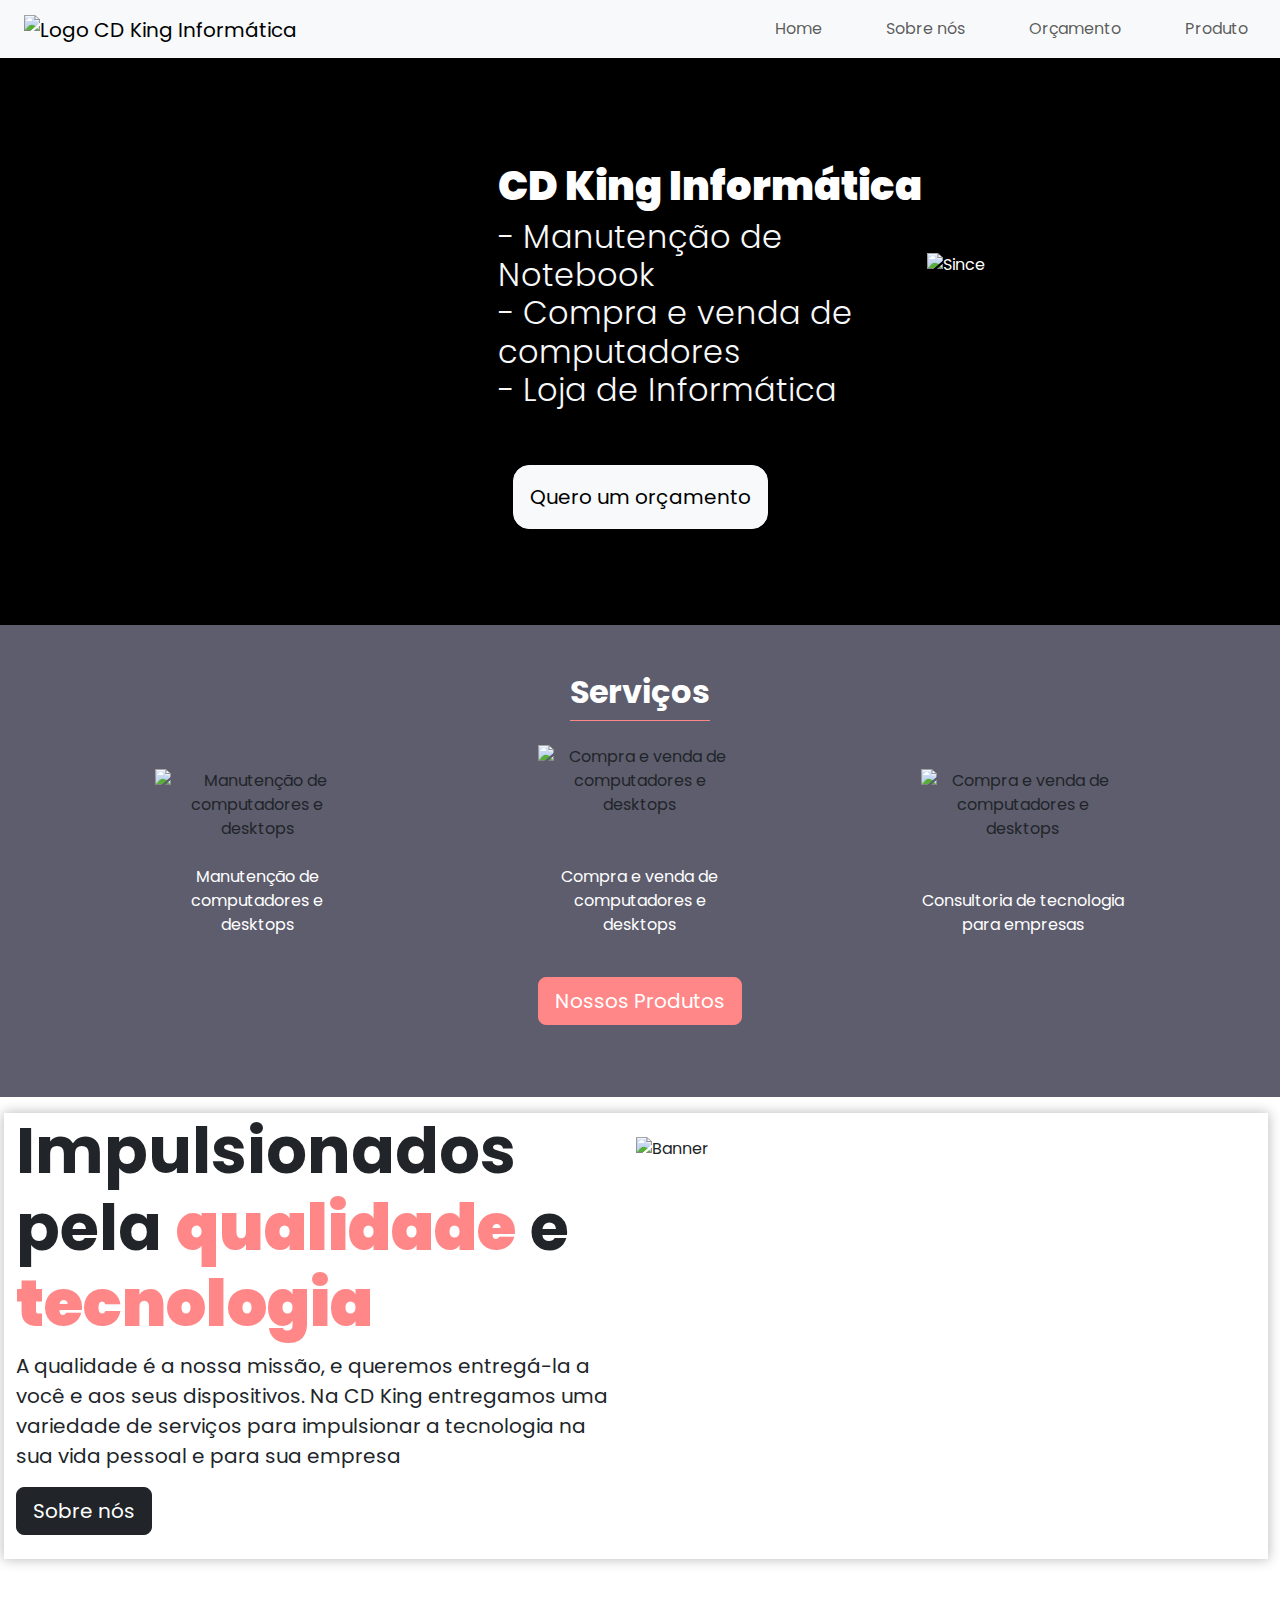
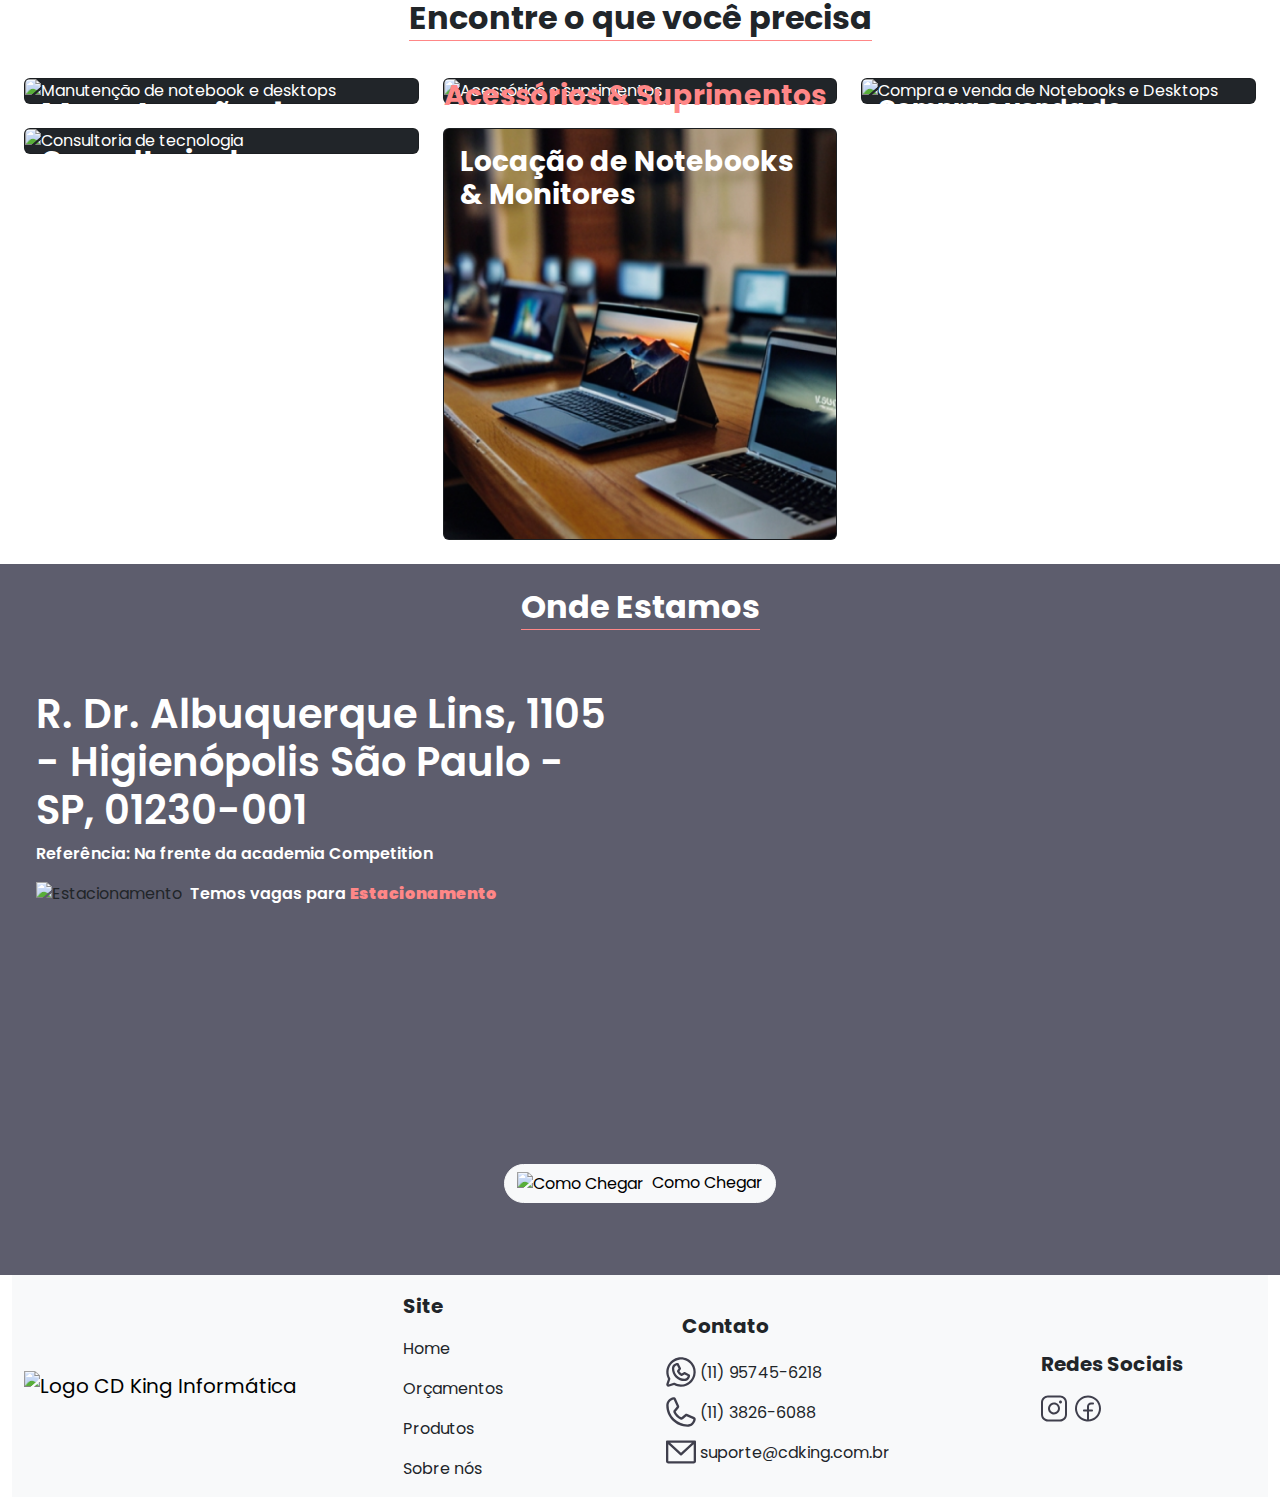
==== commit e7996e72: "Ajustes Finos" ====
--- a/index.html
+++ b/index.html
@@ -90,13 +90,13 @@
                             <a class="nav-link" aria-current="page" href="/">Home</a>
                         </li>
                         <li class="nav-item">
-                            <a class="nav-link" href="/sobre">Sobre nós</a>
+                            <a class="nav-link" href="/about">Sobre nós</a>
                         </li>
                         <li class="nav-item">
                             <a class="nav-link" href="/orcamento">Orçamento</a>
                         </li>
                         <li class="nav-item">
-                            <a class="nav-link" href="/produto">Produto</a>
+                            <a class="nav-link" href="/produtos">Produto</a>
                         </li>
                     </ul>
                 </div>
@@ -120,7 +120,9 @@
                         <img src="assets/Home/BannerInicialHome/Since.svg" class="img-fluid w-50 align-self-center "
                             alt="Since" />
                     </div>
-                    <button class="btn btn-light btn-lg p-3 rounded-4 m-5">Quero um orçamento</button>
+                    <a href="/orcamento/">
+                        <button class="btn btn-light btn-lg p-3 rounded-4 m-5">Quero um orçamento</button>
+                    </a>
                 </div>
             </div>
         </div>
@@ -146,10 +148,14 @@
                     <div class="card-size text-center  ">
                         <img src="/assets/Home/Servicos/Livro.svg" class="img-fluid mb-4 h-100 w-50"
                             alt="Compra e venda de computadores e desktops">
-                        <p class="mt-4 text-white ">Compra e venda de computadores e desktops</p>
-                    </div>
-                </div>
-                <button class="btn custom-btn-primary btn-lg mb-4">Nossos Produtos</button>
+                        <p class="mt-4 text-white ">Consultoria de tecnologia para empresas</p>
+                    </div>
+                </div>
+
+                <a href="/produtos/">
+                    <button class="btn custom-btn-primary btn-lg mb-4">Nossos Produtos</button>
+
+                </a>
             </div>
         </div>
         <div id="impulsionados-pela-tecnologia" class="container-fluid p-3 pe-0 ">
@@ -165,7 +171,10 @@
                         sua
                         empresa
                     </p>
-                    <button class="btn btn-dark rounded-3 btn-lg mb-4">Sobre nós</button>
+                    <a href="/about/">
+                        <button class="btn btn-dark rounded-3 btn-lg mb-4">Sobre nós</button>
+
+                    </a>
                 </div>
                 <div class="col-md-6 pe-md-0 p-0">
                     <div class="container pt-md-4 pb-4 pe-0 text-start p-0">
@@ -189,7 +198,7 @@
                         <img src="assets/Home/EncontreServico/Rectangle-3.webp" class="card-img"
                             alt="Manutenção de notebook e desktops">
                         <div class="card-img-overlay">
-                            <h5 class="card-title fs-2 fw-bold">Manutenção de notebook & Desktops</h5>
+                            <h5 class="card-title fs-2 fw-bold">Manutenção de Notebooks & Desktops</h5>
                         </div>
                     </div>
                 </div>
@@ -220,6 +229,17 @@
                         <div class="card-img-overlay">
                             <div class="card-img-overlay">
                                 <h5 class="card-title fs-3 fw-bold">Consultoria de tecnologia</h5>
+                            </div>
+                        </div>
+                    </div>
+                </div>
+                <div class="col-md-4 mt-4">
+                    <div class="card text-bg-dark">
+                        <img src="assets/Home/EncontreServico/Rectangle-7.webp" class="card-img"
+                            alt="Consultoria de tecnologia">
+                        <div class="card-img-overlay">
+                            <div class="card-img-overlay">
+                                <h5 class="card-title fs-3 fw-bold">Locação de Notebooks & Monitores</h5>
                             </div>
                         </div>
                     </div>
@@ -251,9 +271,9 @@
                 </div>
                 <div class="row mt-4">
                     <div class="col d-flex align-content-center justify-content-center mb-5">
-                        <button class="btn btn-light rounded-5">
+                        <a class="btn btn-light rounded-5" href="https://www.google.com/maps/dir//CD+King+informatica/data=!4m6!4m5!1m1!4e2!1m2!1m1!1s0x94ce583c5328af01:0x19d1686265028795?sa=X&ved=1t:3061&ictx=111">
                             <img class="me-2 img-fluid" src="assets/Home/OndeEstamos/pngwing 1.svg"
-                                alt="Como Chegar" />Como Chegar</button>
+                                alt="Como Chegar" />Como Chegar</a>
                     </div>
                 </div>
             </div>
@@ -275,13 +295,13 @@
                         <a class="nav-link text-dark" aria-current="page" href="#">Home</a>
                     </li>
                     <li class="nav-item">
-                        <a class="nav-link text-dark" href="#">Orçamentos</a>
-                    </li>
-                    <li class="nav-item">
-                        <a class="nav-link text-dark" href="#">Produtos</a>
-                    </li>
-                    <li class="nav-item">
-                        <a class="nav-link text-dark" aria-disabled="true">Sobre nós</a>
+                        <a class="nav-link text-dark" href="/orcamento/">Orçamentos</a>
+                    </li>
+                    <li class="nav-item">
+                        <a class="nav-link text-dark" href="/produtos/">Produtos</a>
+                    </li>
+                    <li class="nav-item">
+                        <a class="nav-link text-dark" href="/about/">Sobre nós</a>
                     </li>
                 </ul>
                 <ul class="nav flex-column mx-md-auto">
